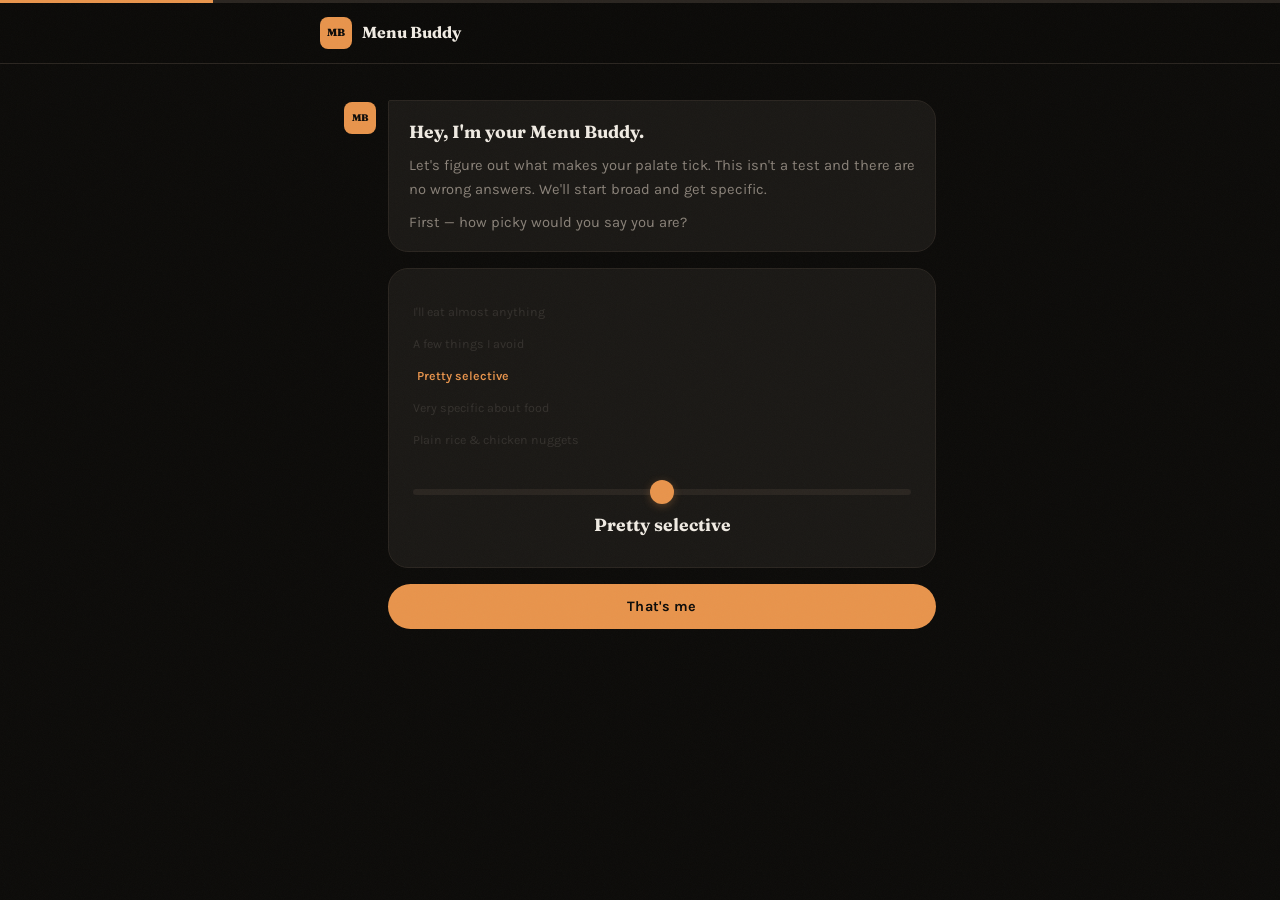
==== demo.html @ c3794edc "Add taste profile timeline demo (Approach C mockup)" ====
<!DOCTYPE html>
<html lang="en">
<head>
    <meta charset="UTF-8">
    <meta name="viewport" content="width=device-width, initial-scale=1.0">
    <title>Menu Buddy - Taste Profile</title>
    <link rel="preconnect" href="https://fonts.googleapis.com">
    <link rel="preconnect" href="https://fonts.gstatic.com" crossorigin>
    <link href="https://fonts.googleapis.com/css2?family=Fraunces:ital,opsz,wght@0,9..144,300;0,9..144,500;0,9..144,700;0,9..144,900;1,9..144,400&family=Karla:wght@400;500;600;700&display=swap" rel="stylesheet">
    <link rel="stylesheet" href="demo.css">
</head>
<body>

    <div class="grain"></div>

    <!-- Progress bar -->
    <div class="progress-bar">
        <div class="progress-fill" id="progressFill"></div>
    </div>

    <!-- Header -->
    <header class="demo-header">
        <div class="demo-header-inner">
            <span class="logo-icon">MB</span>
            <span class="logo-text">Menu Buddy</span>
        </div>
    </header>

    <!-- Timeline -->
    <main class="timeline" id="timeline">

        <!-- Step 0: Welcome -->
        <div class="step" data-step="0">
            <div class="ai-message">
                <div class="ai-avatar">MB</div>
                <div class="ai-bubble">
                    <p class="ai-greeting">Hey, I'm your Menu Buddy.</p>
                    <p>Let's figure out what makes your palate tick. This isn't a test and there are no wrong answers. We'll start broad and get specific.</p>
                    <p>First — how picky would you say you are?</p>
                </div>
            </div>

            <div class="component-card">
                <div class="picky-slider-card">
                    <div class="picky-labels">
                        <span class="picky-label" data-index="0">I'll eat almost anything</span>
                        <span class="picky-label" data-index="1">A few things I avoid</span>
                        <span class="picky-label" data-index="2">Pretty selective</span>
                        <span class="picky-label" data-index="3">Very specific about food</span>
                        <span class="picky-label" data-index="4">Plain rice &amp; chicken nuggets</span>
                    </div>
                    <input type="range" min="0" max="4" value="2" class="picky-slider" id="pickySlider">
                    <div class="picky-value" id="pickyValue">Pretty selective</div>
                </div>
                <button class="continue-btn" data-next="1">That's me</button>
            </div>
        </div>

        <!-- Step 1: Flavor Map -->
        <div class="step hidden" data-step="1">
            <div class="ai-message">
                <div class="ai-avatar">MB</div>
                <div class="ai-bubble">
                    <p>Got it. Let's map your flavor world. Tap each flavor dimension to set how you feel about it.</p>
                </div>
            </div>

            <div class="component-card">
                <div class="flavor-grid">
                    <div class="flavor-card" data-flavor="umami">
                        <div class="flavor-icon-wrap">
                            <svg class="flavor-icon" viewBox="0 0 48 48" fill="none">
                                <path d="M24 6c-4 0-7 2-9 5s-3 7-3 11c0 8 5 14 12 14s12-6 12-14c0-4-1-8-3-11s-5-5-9-5z" fill="currentColor" opacity="0.15"/>
                                <path d="M20 18c0-2 1.5-4 4-4s4 2 4 4-1.5 3-4 3-4-1-4-3z" fill="currentColor" opacity="0.3"/>
                                <path d="M16 24c1-1 3-1.5 5-.5s3 3 2 5-3 2.5-5 1.5-3-3-2-5z" fill="currentColor" opacity="0.25"/>
                                <path d="M28 23c1 0 3 .5 3.5 2s-.5 3.5-2 4-3-.5-3.5-2 .5-3.5 2-4z" fill="currentColor" opacity="0.2"/>
                            </svg>
                        </div>
                        <div class="flavor-name">Umami</div>
                        <div class="flavor-desc">Soy sauce, mushrooms, aged cheese, miso</div>
                        <div class="flavor-rating">
                            <button class="rate-btn" data-value="love">Love it</button>
                            <button class="rate-btn" data-value="like">It's fine</button>
                            <button class="rate-btn" data-value="dislike">Not for me</button>
                        </div>
                    </div>

                    <div class="flavor-card" data-flavor="sweet">
                        <div class="flavor-icon-wrap sweet">
                            <svg class="flavor-icon" viewBox="0 0 48 48" fill="none">
                                <circle cx="24" cy="26" r="12" fill="currentColor" opacity="0.15"/>
                                <path d="M24 14c-1 0-2 .5-2 1.5v5c0 1 1 1.5 2 1.5s2-.5 2-1.5v-5c0-1-1-1.5-2-1.5z" fill="currentColor" opacity="0.3"/>
                                <path d="M18 20c2-2 5-1 6 0s1.5 4-.5 5.5-5 1-6 0-1.5-3.5.5-5.5z" fill="currentColor" opacity="0.2"/>
                            </svg>
                        </div>
                        <div class="flavor-name">Sweet</div>
                        <div class="flavor-desc">Honey glazes, sweet sauces, fruit in savory dishes</div>
                        <div class="flavor-rating">
                            <button class="rate-btn" data-value="love">Love it</button>
                            <button class="rate-btn" data-value="like">It's fine</button>
                            <button class="rate-btn" data-value="dislike">Not for me</button>
                        </div>
                    </div>

                    <div class="flavor-card" data-flavor="salty">
                        <div class="flavor-icon-wrap salty">
                            <svg class="flavor-icon" viewBox="0 0 48 48" fill="none">
                                <rect x="16" y="14" width="16" height="22" rx="3" fill="currentColor" opacity="0.15"/>
                                <circle cx="21" cy="22" r="1.5" fill="currentColor" opacity="0.4"/>
                                <circle cx="27" cy="25" r="1.5" fill="currentColor" opacity="0.3"/>
                                <circle cx="23" cy="29" r="1.5" fill="currentColor" opacity="0.35"/>
                                <circle cx="26" cy="19" r="1" fill="currentColor" opacity="0.25"/>
                            </svg>
                        </div>
                        <div class="flavor-name">Salty</div>
                        <div class="flavor-desc">Cured meats, pickled things, briny flavors</div>
                        <div class="flavor-rating">
                            <button class="rate-btn" data-value="love">Love it</button>
                            <button class="rate-btn" data-value="like">It's fine</button>
                            <button class="rate-btn" data-value="dislike">Not for me</button>
                        </div>
                    </div>

                    <div class="flavor-card" data-flavor="sour">
                        <div class="flavor-icon-wrap sour">
                            <svg class="flavor-icon" viewBox="0 0 48 48" fill="none">
                                <ellipse cx="24" cy="26" rx="10" ry="12" fill="currentColor" opacity="0.15"/>
                                <path d="M20 18c1-3 3-4 4-4s3 1 4 4" stroke="currentColor" stroke-width="1.5" opacity="0.4" fill="none"/>
                                <path d="M19 26c2 1 4 2 5 2s3-1 5-2" stroke="currentColor" stroke-width="1.5" opacity="0.3" fill="none"/>
                            </svg>
                        </div>
                        <div class="flavor-name">Sour</div>
                        <div class="flavor-desc">Citrus, vinegar, fermented foods, tangy sauces</div>
                        <div class="flavor-rating">
                            <button class="rate-btn" data-value="love">Love it</button>
                            <button class="rate-btn" data-value="like">It's fine</button>
                            <button class="rate-btn" data-value="dislike">Not for me</button>
                        </div>
                    </div>

                    <div class="flavor-card" data-flavor="bitter">
                        <div class="flavor-icon-wrap bitter">
                            <svg class="flavor-icon" viewBox="0 0 48 48" fill="none">
                                <path d="M14 32c2-8 6-14 10-18 4 4 8 10 10 18" fill="currentColor" opacity="0.12"/>
                                <path d="M24 14v20" stroke="currentColor" stroke-width="1.5" opacity="0.3"/>
                                <path d="M20 20c2 1 4 1 8 0" stroke="currentColor" stroke-width="1" opacity="0.25" fill="none"/>
                                <path d="M18 26c3 1 5 1 12 0" stroke="currentColor" stroke-width="1" opacity="0.2" fill="none"/>
                            </svg>
                        </div>
                        <div class="flavor-name">Bitter</div>
                        <div class="flavor-desc">Dark greens, coffee, dark chocolate, hoppy beer</div>
                        <div class="flavor-rating">
                            <button class="rate-btn" data-value="love">Love it</button>
                            <button class="rate-btn" data-value="like">It's fine</button>
                            <button class="rate-btn" data-value="dislike">Not for me</button>
                        </div>
                    </div>

                    <div class="flavor-card" data-flavor="spicy">
                        <div class="flavor-icon-wrap spicy">
                            <svg class="flavor-icon" viewBox="0 0 48 48" fill="none">
                                <path d="M24 8c-2 4-6 8-6 16 0 6 3 10 6 12 3-2 6-6 6-12 0-8-4-12-6-16z" fill="currentColor" opacity="0.15"/>
                                <path d="M24 16c-1 2-3 4-3 8s1.5 6 3 7" stroke="currentColor" stroke-width="1.5" opacity="0.3" fill="none"/>
                            </svg>
                        </div>
                        <div class="flavor-name">Spicy</div>
                        <div class="flavor-desc">Chili heat, peppery, wasabi, hot sauces</div>
                        <div class="flavor-rating">
                            <button class="rate-btn" data-value="love">Love it</button>
                            <button class="rate-btn" data-value="like">It's fine</button>
                            <button class="rate-btn" data-value="dislike">Not for me</button>
                        </div>
                    </div>
                </div>
                <button class="continue-btn" data-next="2">Next</button>
            </div>
        </div>

        <!-- Step 2: Textures -->
        <div class="step hidden" data-step="2">
            <div class="ai-message">
                <div class="ai-avatar">MB</div>
                <div class="ai-bubble">
                    <p>Interesting. Now let's talk textures — this matters more than people think. Menus almost never tell you about texture, but it can make or break a dish.</p>
                </div>
            </div>

            <div class="component-card">
                <div class="texture-grid">
                    <div class="texture-card" data-texture="crunchy">
                        <div class="texture-visual crunchy">
                            <div class="texture-pattern"></div>
                        </div>
                        <div class="texture-name">Crunchy</div>
                        <div class="texture-examples">Fried coatings, raw vegetables, croutons, chips</div>
                        <div class="texture-toggle">
                            <button class="toggle-btn active" data-value="yes">Yes</button>
                            <button class="toggle-btn" data-value="no">No</button>
                        </div>
                    </div>

                    <div class="texture-card" data-texture="creamy">
                        <div class="texture-visual creamy">
                            <div class="texture-pattern"></div>
                        </div>
                        <div class="texture-name">Creamy</div>
                        <div class="texture-examples">Alfredo, guacamole, mashed potatoes, risotto</div>
                        <div class="texture-toggle">
                            <button class="toggle-btn" data-value="yes">Yes</button>
                            <button class="toggle-btn" data-value="no">No</button>
                        </div>
                    </div>

                    <div class="texture-card" data-texture="chewy">
                        <div class="texture-visual chewy">
                            <div class="texture-pattern"></div>
                        </div>
                        <div class="texture-name">Chewy</div>
                        <div class="texture-examples">Squid, gummy textures, tough steak, mochi</div>
                        <div class="texture-toggle">
                            <button class="toggle-btn" data-value="yes">Yes</button>
                            <button class="toggle-btn" data-value="no">No</button>
                        </div>
                    </div>

                    <div class="texture-card" data-texture="slimy">
                        <div class="texture-visual slimy">
                            <div class="texture-pattern"></div>
                        </div>
                        <div class="texture-name">Slimy</div>
                        <div class="texture-examples">Okra, raw oysters, natto, overcooked eggplant</div>
                        <div class="texture-toggle">
                            <button class="toggle-btn" data-value="yes">Yes</button>
                            <button class="toggle-btn" data-value="no">No</button>
                        </div>
                    </div>

                    <div class="texture-card" data-texture="mushy">
                        <div class="texture-visual mushy">
                            <div class="texture-pattern"></div>
                        </div>
                        <div class="texture-name">Mushy</div>
                        <div class="texture-examples">Overcooked pasta, canned vegetables, soft bananas</div>
                        <div class="texture-toggle">
                            <button class="toggle-btn" data-value="yes">Yes</button>
                            <button class="toggle-btn" data-value="no">No</button>
                        </div>
                    </div>

                    <div class="texture-card" data-texture="crispy">
                        <div class="texture-visual crispy">
                            <div class="texture-pattern"></div>
                        </div>
                        <div class="texture-name">Crispy</div>
                        <div class="texture-examples">Thin crackers, crispy skin, tempura, bacon</div>
                        <div class="texture-toggle">
                            <button class="toggle-btn active" data-value="yes">Yes</button>
                            <button class="toggle-btn" data-value="no">No</button>
                        </div>
                    </div>
                </div>
                <button class="continue-btn" data-next="3">Next</button>
            </div>
        </div>

        <!-- Step 3: Dealbreakers -->
        <div class="step hidden" data-step="3">
            <div class="ai-message">
                <div class="ai-avatar">MB</div>
                <div class="ai-bubble">
                    <p>Now the important stuff. Are there any absolute dealbreakers? Things that ruin a dish no matter what.</p>
                    <p>Tap everything that's a hard no for you.</p>
                </div>
            </div>

            <div class="component-card">
                <div class="dealbreaker-grid">
                    <button class="dealbreaker-chip" data-item="raw onion">Raw onion</button>
                    <button class="dealbreaker-chip" data-item="cilantro">Cilantro</button>
                    <button class="dealbreaker-chip" data-item="blue cheese">Blue cheese</button>
                    <button class="dealbreaker-chip" data-item="olives">Olives</button>
                    <button class="dealbreaker-chip" data-item="anchovies">Anchovies</button>
                    <button class="dealbreaker-chip" data-item="liver">Liver / organ meats</button>
                    <button class="dealbreaker-chip" data-item="raw fish">Raw fish</button>
                    <button class="dealbreaker-chip" data-item="mayo">Mayonnaise</button>
                    <button class="dealbreaker-chip" data-item="coconut">Coconut</button>
                    <button class="dealbreaker-chip" data-item="mushrooms">Mushrooms</button>
                    <button class="dealbreaker-chip" data-item="eggplant">Eggplant</button>
                    <button class="dealbreaker-chip" data-item="seafood smell">Strong seafood smell</button>
                    <button class="dealbreaker-chip" data-item="runny egg">Runny egg</button>
                    <button class="dealbreaker-chip" data-item="truffle">Truffle</button>
                    <button class="dealbreaker-chip" data-item="fennel">Fennel / anise</button>
                    <button class="dealbreaker-chip" data-item="bell pepper">Bell pepper</button>
                </div>
                <div class="dealbreaker-custom">
                    <input type="text" placeholder="Something else? Type it..." class="custom-input" id="customDealbreaker">
                    <button class="add-btn" id="addDealbreaker">Add</button>
                </div>
                <button class="continue-btn" data-next="4">Next</button>
            </div>
        </div>

        <!-- Step 4: Free text -->
        <div class="step hidden" data-step="4">
            <div class="ai-message">
                <div class="ai-avatar">MB</div>
                <div class="ai-bubble">
                    <p>You're doing great. One more thing — tell me about a meal that went wrong. What did you order, and what ruined it?</p>
                    <p class="ai-hint">This helps me understand the nuances. "I ordered a Caesar salad but didn't expect anchovies in the dressing" teaches me more than a checkbox ever could.</p>
                </div>
            </div>

            <div class="component-card">
                <div class="freetext-wrap">
                    <textarea class="freetext-input" id="mealStory" rows="4" placeholder="That time I ordered the..."></textarea>
                </div>
                <button class="continue-btn" data-next="5">Analyze this</button>
            </div>
        </div>

        <!-- Step 5: AI "parsed" result -->
        <div class="step hidden" data-step="5">
            <div class="ai-message">
                <div class="ai-avatar">MB</div>
                <div class="ai-bubble">
                    <p>Here's what I've built so far. Everything stays editable — tap any card to adjust. Your profile gets smarter every time you use Menu Buddy.</p>
                </div>
            </div>

            <div class="component-card result-card">
                <div class="profile-result">
                    <div class="profile-result-header">Your Taste Profile</div>

                    <div class="result-section">
                        <div class="result-section-title">Flavor Map</div>
                        <div class="result-flavors" id="resultFlavors">
                            <!-- Filled by JS -->
                        </div>
                    </div>

                    <div class="result-section">
                        <div class="result-section-title">Textures</div>
                        <div class="result-textures" id="resultTextures">
                            <!-- Filled by JS -->
                        </div>
                    </div>

                    <div class="result-section">
                        <div class="result-section-title">Dealbreakers</div>
                        <div class="result-dealbreakers" id="resultDealbreakers">
                            <!-- Filled by JS -->
                        </div>
                    </div>

                    <div class="result-section">
                        <div class="result-section-title">Learned from your story</div>
                        <div class="result-learned">
                            <div class="learned-item">
                                <div class="learned-icon">
                                    <svg width="16" height="16" viewBox="0 0 24 24" fill="none" stroke="currentColor" stroke-width="2"><path d="M12 2L2 7l10 5 10-5-10-5z"/><path d="M2 17l10 5 10-5"/><path d="M2 12l10 5 10-5"/></svg>
                                </div>
                                <span>Hidden ingredients matter to you — flag dishes where common ingredients aren't listed</span>
                            </div>
                            <div class="learned-item">
                                <div class="learned-icon">
                                    <svg width="16" height="16" viewBox="0 0 24 24" fill="none" stroke="currentColor" stroke-width="2"><circle cx="12" cy="12" r="10"/><line x1="12" y1="8" x2="12" y2="12"/><line x1="12" y1="16" x2="12.01" y2="16"/></svg>
                                </div>
                                <span>Context matters — some ingredients are okay in specific dishes but not others</span>
                            </div>
                            <div class="learned-item">
                                <div class="learned-icon">
                                    <svg width="16" height="16" viewBox="0 0 24 24" fill="none" stroke="currentColor" stroke-width="2"><polyline points="22 12 18 12 15 21 9 3 6 12 2 12"/></svg>
                                </div>
                                <span>Sensitivity level: moderate — you have clear preferences but you're open to trying things</span>
                            </div>
                        </div>
                    </div>
                </div>

                <div class="result-confidence">
                    <div class="confidence-bar">
                        <div class="confidence-fill" style="width: 45%"></div>
                    </div>
                    <div class="confidence-text">Profile confidence: 45% — use Menu Buddy more to improve accuracy</div>
                </div>
            </div>
        </div>

    </main>

    <script src="demo.js"></script>
</body>
</html>
---- demo.css ----
/* ============================================
   Menu Buddy — Taste Profile Demo
   Timeline approach (Approach C)
   ============================================ */

:root {
    --bg: #0c0b09;
    --bg-elevated: #161411;
    --bg-card: #1a1815;
    --bg-card-hover: #211e1a;
    --bg-input: #13120f;
    --text: #f0ebe3;
    --text-muted: #8a8279;
    --text-dim: #5a5550;
    --accent: #e8944c;
    --accent-soft: rgba(232, 148, 76, 0.13);
    --accent-border: rgba(232, 148, 76, 0.2);
    --green: #5cb870;
    --green-soft: rgba(92, 184, 112, 0.15);
    --green-border: rgba(92, 184, 112, 0.25);
    --red: #c7544a;
    --red-soft: rgba(199, 84, 74, 0.15);
    --red-border: rgba(199, 84, 74, 0.25);
    --yellow: #d4a843;
    --yellow-soft: rgba(212, 168, 67, 0.15);
    --blue: #5b9bd5;
    --blue-soft: rgba(91, 155, 213, 0.15);
    --blue-border: rgba(91, 155, 213, 0.25);
    --border: #2a2520;
    --border-light: #332e28;
    --font-display: 'Fraunces', Georgia, serif;
    --font-body: 'Karla', -apple-system, sans-serif;
    --radius: 12px;
    --radius-lg: 20px;
    --radius-sm: 8px;
}

*, *::before, *::after { box-sizing: border-box; margin: 0; padding: 0; }

html {
    scroll-behavior: smooth;
    -webkit-font-smoothing: antialiased;
}

body {
    font-family: var(--font-body);
    background: var(--bg);
    color: var(--text);
    line-height: 1.6;
    overflow-x: hidden;
    min-height: 100vh;
}

.grain {
    position: fixed;
    inset: 0;
    z-index: 9999;
    pointer-events: none;
    opacity: 0.03;
    background-image: url("data:image/svg+xml,%3Csvg viewBox='0 0 256 256' xmlns='http://www.w3.org/2000/svg'%3E%3Cfilter id='n'%3E%3CfeTurbulence type='fractalNoise' baseFrequency='0.9' numOctaves='4' stitchTiles='stitch'/%3E%3C/filter%3E%3Crect width='100%25' height='100%25' filter='url(%23n)'/%3E%3C/svg%3E");
    background-size: 200px;
}

/* ============================================
   Progress Bar
   ============================================ */
.progress-bar {
    position: fixed;
    top: 0;
    left: 0;
    right: 0;
    height: 3px;
    background: var(--border);
    z-index: 1001;
}

.progress-fill {
    height: 100%;
    width: 0%;
    background: var(--accent);
    transition: width 0.6s cubic-bezier(0.22, 1, 0.36, 1);
}

/* ============================================
   Header
   ============================================ */
.demo-header {
    position: fixed;
    top: 3px;
    left: 0;
    right: 0;
    z-index: 1000;
    padding: 14px 16px;
    background: rgba(12, 11, 9, 0.85);
    backdrop-filter: blur(20px);
    -webkit-backdrop-filter: blur(20px);
    border-bottom: 1px solid var(--border);
}

.demo-header-inner {
    max-width: 640px;
    margin: 0 auto;
    display: flex;
    align-items: center;
    gap: 10px;
}

.logo-icon {
    display: inline-flex;
    align-items: center;
    justify-content: center;
    width: 32px;
    height: 32px;
    background: var(--accent);
    color: var(--bg);
    font-family: var(--font-display);
    font-weight: 900;
    font-size: 0.65rem;
    border-radius: 8px;
}

.logo-text {
    font-family: var(--font-display);
    font-weight: 700;
    font-size: 1rem;
    color: var(--text);
}

/* ============================================
   Timeline
   ============================================ */
.timeline {
    max-width: 640px;
    margin: 0 auto;
    padding: 80px 16px 120px;
}

/* ============================================
   Steps
   ============================================ */
.step {
    margin-bottom: 12px;
    animation: stepIn 0.5s cubic-bezier(0.22, 1, 0.36, 1) both;
}

.step.hidden { display: none; }

@keyframes stepIn {
    from {
        opacity: 0;
        transform: translateY(20px);
    }
    to {
        opacity: 1;
        transform: translateY(0);
    }
}

/* ============================================
   AI Messages
   ============================================ */
.ai-message {
    display: flex;
    gap: 12px;
    margin-bottom: 16px;
    align-items: flex-start;
}

.ai-avatar {
    width: 32px;
    height: 32px;
    min-width: 32px;
    background: var(--accent);
    color: var(--bg);
    font-family: var(--font-display);
    font-weight: 900;
    font-size: 0.6rem;
    border-radius: 8px;
    display: flex;
    align-items: center;
    justify-content: center;
    margin-top: 2px;
}

.ai-bubble {
    background: var(--bg-card);
    border: 1px solid var(--border);
    border-radius: 2px var(--radius-lg) var(--radius-lg) var(--radius-lg);
    padding: 16px 20px;
    max-width: calc(100% - 44px);
}

.ai-bubble p {
    color: var(--text-muted);
    font-size: 0.92rem;
    line-height: 1.65;
    margin-bottom: 8px;
    max-width: none;
}

.ai-bubble p:last-child { margin-bottom: 0; }

.ai-greeting {
    font-family: var(--font-display);
    font-weight: 700;
    font-size: 1.1rem !important;
    color: var(--text) !important;
}

.ai-hint {
    font-size: 0.82rem !important;
    color: var(--text-dim) !important;
    font-style: italic;
}

/* ============================================
   Component Cards (interactive blocks)
   ============================================ */
.component-card {
    margin-left: 44px;
    margin-bottom: 8px;
}

/* ============================================
   Continue Button
   ============================================ */
.continue-btn {
    display: block;
    width: 100%;
    padding: 14px 24px;
    margin-top: 16px;
    background: var(--accent);
    color: var(--bg);
    border: none;
    border-radius: 100px;
    font-family: var(--font-body);
    font-weight: 700;
    font-size: 0.9rem;
    cursor: pointer;
    transition: all 0.25s ease;
    letter-spacing: 0.01em;
}

.continue-btn:hover {
    transform: translateY(-1px);
    box-shadow: 0 8px 24px rgba(232, 148, 76, 0.2);
}

.continue-btn:active {
    transform: translateY(0);
}

/* ============================================
   Picky Slider
   ============================================ */
.picky-slider-card {
    background: var(--bg-card);
    border: 1px solid var(--border);
    border-radius: var(--radius-lg);
    padding: 28px 24px;
}

.picky-labels {
    display: flex;
    flex-direction: column;
    gap: 0;
    margin-bottom: 20px;
}

.picky-label {
    font-size: 0.78rem;
    color: var(--text-dim);
    padding: 6px 0;
    transition: all 0.3s ease;
    opacity: 0.4;
}

.picky-label.active {
    color: var(--accent);
    opacity: 1;
    font-weight: 600;
    transform: translateX(4px);
}

.picky-slider {
    -webkit-appearance: none;
    appearance: none;
    width: 100%;
    height: 6px;
    background: var(--border);
    border-radius: 3px;
    outline: none;
    margin-bottom: 16px;
}

.picky-slider::-webkit-slider-thumb {
    -webkit-appearance: none;
    appearance: none;
    width: 24px;
    height: 24px;
    border-radius: 50%;
    background: var(--accent);
    cursor: pointer;
    box-shadow: 0 2px 8px rgba(232, 148, 76, 0.3);
    transition: transform 0.15s ease;
}

.picky-slider::-webkit-slider-thumb:hover {
    transform: scale(1.15);
}

.picky-value {
    font-family: var(--font-display);
    font-weight: 700;
    font-size: 1.1rem;
    color: var(--text);
    text-align: center;
}

/* ============================================
   Flavor Cards
   ============================================ */
.flavor-grid {
    display: grid;
    grid-template-columns: 1fr 1fr;
    gap: 12px;
}

.flavor-card {
    background: var(--bg-card);
    border: 1px solid var(--border);
    border-radius: var(--radius-lg);
    padding: 20px 16px 16px;
    text-align: center;
    transition: all 0.3s ease;
    position: relative;
    overflow: hidden;
}

.flavor-card[data-selected="love"] {
    border-color: var(--green-border);
    background: var(--green-soft);
}

.flavor-card[data-selected="like"] {
    border-color: var(--accent-border);
    background: var(--accent-soft);
}

.flavor-card[data-selected="dislike"] {
    border-color: var(--red-border);
    background: var(--red-soft);
}

.flavor-icon-wrap {
    width: 56px;
    height: 56px;
    margin: 0 auto 12px;
    color: var(--accent);
    display: flex;
    align-items: center;
    justify-content: center;
}

.flavor-icon-wrap.sweet { color: #d4a843; }
.flavor-icon-wrap.salty { color: #8a9eb5; }
.flavor-icon-wrap.sour { color: #a8c76c; }
.flavor-icon-wrap.bitter { color: #7a8a6a; }
.flavor-icon-wrap.spicy { color: #c7544a; }

.flavor-icon { width: 48px; height: 48px; }

.flavor-name {
    font-family: var(--font-display);
    font-weight: 700;
    font-size: 1rem;
    margin-bottom: 4px;
}

.flavor-desc {
    font-size: 0.7rem;
    color: var(--text-dim);
    margin-bottom: 14px;
    line-height: 1.4;
}

.flavor-rating {
    display: flex;
    gap: 4px;
}

.rate-btn {
    flex: 1;
    padding: 7px 4px;
    background: var(--bg);
    border: 1px solid var(--border);
    border-radius: var(--radius-sm);
    color: var(--text-dim);
    font-family: var(--font-body);
    font-size: 0.68rem;
    font-weight: 600;
    cursor: pointer;
    transition: all 0.2s ease;
}

.rate-btn:hover {
    border-color: var(--text-dim);
    color: var(--text-muted);
}

.rate-btn.active[data-value="love"] {
    background: var(--green-soft);
    border-color: var(--green-border);
    color: var(--green);
}

.rate-btn.active[data-value="like"] {
    background: var(--accent-soft);
    border-color: var(--accent-border);
    color: var(--accent);
}

.rate-btn.active[data-value="dislike"] {
    background: var(--red-soft);
    border-color: var(--red-border);
    color: var(--red);
}

/* ============================================
   Texture Cards
   ============================================ */
.texture-grid {
    display: grid;
    grid-template-columns: 1fr 1fr;
    gap: 12px;
}

.texture-card {
    background: var(--bg-card);
    border: 1px solid var(--border);
    border-radius: var(--radius-lg);
    padding: 0;
    overflow: hidden;
    transition: all 0.3s ease;
}

.texture-card[data-selected="yes"] {
    border-color: var(--green-border);
}

.texture-card[data-selected="no"] {
    border-color: var(--red-border);
    opacity: 0.65;
}

.texture-visual {
    height: 48px;
    position: relative;
    overflow: hidden;
}

.texture-visual.crunchy {
    background: linear-gradient(135deg, #2a2318 0%, #1a1510 100%);
}
.texture-visual.crunchy .texture-pattern {
    position: absolute;
    inset: 0;
    background: repeating-conic-gradient(var(--accent) 0% 25%, transparent 0% 50%) 0 0 / 8px 8px;
    opacity: 0.15;
}

.texture-visual.creamy {
    background: linear-gradient(135deg, #1f1d1a 0%, #16140f 100%);
}
.texture-visual.creamy .texture-pattern {
    position: absolute;
    inset: 0;
    background: radial-gradient(ellipse at 30% 50%, rgba(232, 148, 76, 0.12) 0%, transparent 70%),
                radial-gradient(ellipse at 70% 30%, rgba(212, 168, 67, 0.08) 0%, transparent 60%);
}

.texture-visual.chewy {
    background: linear-gradient(135deg, #1c1915 0%, #13110e 100%);
}
.texture-visual.chewy .texture-pattern {
    position: absolute;
    inset: 0;
    background: repeating-linear-gradient(45deg, transparent, transparent 4px, rgba(232, 148, 76, 0.06) 4px, rgba(232, 148, 76, 0.06) 5px);
}

.texture-visual.slimy {
    background: linear-gradient(135deg, #181a15 0%, #10120e 100%);
}
.texture-visual.slimy .texture-pattern {
    position: absolute;
    inset: 0;
    background: radial-gradient(circle at 20% 40%, rgba(92, 184, 112, 0.1) 0%, transparent 40%),
                radial-gradient(circle at 60% 70%, rgba(92, 184, 112, 0.08) 0%, transparent 30%),
                radial-gradient(circle at 80% 20%, rgba(92, 184, 112, 0.06) 0%, transparent 35%);
}

.texture-visual.mushy {
    background: linear-gradient(135deg, #1a1816 0%, #121010 100%);
}
.texture-visual.mushy .texture-pattern {
    position: absolute;
    inset: 0;
    background: radial-gradient(ellipse at 50% 50%, rgba(199, 84, 74, 0.08) 0%, transparent 60%);
}

.texture-visual.crispy {
    background: linear-gradient(135deg, #22201a 0%, #161410 100%);
}
.texture-visual.crispy .texture-pattern {
    position: absolute;
    inset: 0;
    background: repeating-linear-gradient(
        -45deg,
        transparent,
        transparent 2px,
        rgba(212, 168, 67, 0.06) 2px,
        rgba(212, 168, 67, 0.06) 3px
    );
}

.texture-name {
    font-family: var(--font-display);
    font-weight: 700;
    font-size: 0.95rem;
    padding: 12px 16px 2px;
}

.texture-examples {
    font-size: 0.68rem;
    color: var(--text-dim);
    padding: 0 16px 12px;
    line-height: 1.4;
}

.texture-toggle {
    display: flex;
    border-top: 1px solid var(--border);
}

.toggle-btn {
    flex: 1;
    padding: 10px;
    background: none;
    border: none;
    color: var(--text-dim);
    font-family: var(--font-body);
    font-size: 0.78rem;
    font-weight: 600;
    cursor: pointer;
    transition: all 0.2s ease;
}

.toggle-btn:first-child { border-right: 1px solid var(--border); }

.toggle-btn:hover { color: var(--text-muted); background: rgba(255,255,255,0.02); }

.toggle-btn.active[data-value="yes"] {
    background: var(--green-soft);
    color: var(--green);
}

.toggle-btn.active[data-value="no"] {
    background: var(--red-soft);
    color: var(--red);
}

/* ============================================
   Dealbreaker Chips
   ============================================ */
.dealbreaker-grid {
    display: flex;
    flex-wrap: wrap;
    gap: 8px;
    margin-bottom: 16px;
}

.dealbreaker-chip {
    padding: 8px 16px;
    background: var(--bg-card);
    border: 1px solid var(--border);
    border-radius: 100px;
    color: var(--text-muted);
    font-family: var(--font-body);
    font-size: 0.82rem;
    font-weight: 500;
    cursor: pointer;
    transition: all 0.2s ease;
    user-select: none;
}

.dealbreaker-chip:hover {
    border-color: var(--red-border);
    color: var(--text);
}

.dealbreaker-chip.active {
    background: var(--red-soft);
    border-color: var(--red-border);
    color: var(--red);
    font-weight: 600;
}

.dealbreaker-custom {
    display: flex;
    gap: 8px;
    margin-bottom: 4px;
}

.custom-input {
    flex: 1;
    padding: 10px 16px;
    background: var(--bg-input);
    border: 1px solid var(--border);
    border-radius: 100px;
    color: var(--text);
    font-family: var(--font-body);
    font-size: 0.85rem;
    outline: none;
    transition: border-color 0.2s;
}

.custom-input:focus { border-color: var(--accent-border); }

.custom-input::placeholder { color: var(--text-dim); }

.add-btn {
    padding: 10px 20px;
    background: var(--bg-card);
    border: 1px solid var(--border);
    border-radius: 100px;
    color: var(--text-muted);
    font-family: var(--font-body);
    font-size: 0.82rem;
    font-weight: 600;
    cursor: pointer;
    transition: all 0.2s ease;
}

.add-btn:hover {
    border-color: var(--accent-border);
    color: var(--accent);
}

/* ============================================
   Free Text
   ============================================ */
.freetext-wrap {
    margin-bottom: 4px;
}

.freetext-input {
    width: 100%;
    padding: 16px 20px;
    background: var(--bg-card);
    border: 1px solid var(--border);
    border-radius: var(--radius-lg);
    color: var(--text);
    font-family: var(--font-body);
    font-size: 0.92rem;
    line-height: 1.6;
    outline: none;
    resize: vertical;
    min-height: 100px;
    transition: border-color 0.2s;
}

.freetext-input:focus { border-color: var(--accent-border); }

.freetext-input::placeholder { color: var(--text-dim); }

/* ============================================
   Result / Profile Summary
   ============================================ */
.result-card {
    animation: resultIn 0.8s cubic-bezier(0.22, 1, 0.36, 1) both;
}

@keyframes resultIn {
    from {
        opacity: 0;
        transform: translateY(30px) scale(0.97);
    }
    to {
        opacity: 1;
        transform: translateY(0) scale(1);
    }
}

.profile-result {
    background: var(--bg-card);
    border: 1px solid var(--accent-border);
    border-radius: var(--radius-lg);
    padding: 28px 24px;
    margin-bottom: 16px;
}

.profile-result-header {
    font-family: var(--font-display);
    font-weight: 900;
    font-size: 1.3rem;
    color: var(--text);
    margin-bottom: 24px;
    padding-bottom: 16px;
    border-bottom: 1px solid var(--border);
}

.result-section {
    margin-bottom: 24px;
}

.result-section:last-child { margin-bottom: 0; }

.result-section-title {
    font-size: 0.7rem;
    font-weight: 700;
    text-transform: uppercase;
    letter-spacing: 0.12em;
    color: var(--text-dim);
    margin-bottom: 12px;
}

.result-flavors {
    display: flex;
    flex-wrap: wrap;
    gap: 8px;
}

.result-tag {
    padding: 6px 14px;
    border-radius: 100px;
    font-size: 0.78rem;
    font-weight: 600;
}

.result-tag.love {
    background: var(--green-soft);
    border: 1px solid var(--green-border);
    color: var(--green);
}

.result-tag.like {
    background: var(--accent-soft);
    border: 1px solid var(--accent-border);
    color: var(--accent);
}

.result-tag.dislike {
    background: var(--red-soft);
    border: 1px solid var(--red-border);
    color: var(--red);
}

.result-tag.dealbreaker {
    background: var(--red);
    color: #fff;
    border: none;
}

.result-tag.texture-yes {
    background: var(--green-soft);
    border: 1px solid var(--green-border);
    color: var(--green);
}

.result-tag.texture-no {
    background: var(--red-soft);
    border: 1px solid var(--red-border);
    color: var(--red);
}

.result-textures {
    display: flex;
    flex-wrap: wrap;
    gap: 8px;
}

.result-dealbreakers {
    display: flex;
    flex-wrap: wrap;
    gap: 8px;
}

.result-learned {
    display: flex;
    flex-direction: column;
    gap: 10px;
}

.learned-item {
    display: flex;
    gap: 10px;
    align-items: flex-start;
    font-size: 0.82rem;
    color: var(--text-muted);
    line-height: 1.5;
}

.learned-icon {
    color: var(--accent);
    min-width: 16px;
    margin-top: 2px;
}

.result-confidence {
    padding: 16px 20px;
    background: var(--bg-card);
    border: 1px solid var(--border);
    border-radius: var(--radius);
}

.confidence-bar {
    height: 6px;
    background: var(--border);
    border-radius: 3px;
    margin-bottom: 10px;
    overflow: hidden;
}

.confidence-fill {
    height: 100%;
    background: linear-gradient(90deg, var(--accent), var(--yellow));
    border-radius: 3px;
    transition: width 1s cubic-bezier(0.22, 1, 0.36, 1);
}

.confidence-text {
    font-size: 0.75rem;
    color: var(--text-dim);
}

/* ============================================
   Responsive — scale up
   ============================================ */
@media (min-width: 480px) {
    .flavor-grid { grid-template-columns: repeat(3, 1fr); }
    .texture-grid { grid-template-columns: repeat(3, 1fr); }
}

@media (min-width: 700px) {
    .timeline { padding: 100px 24px 120px; }
    .component-card { margin-left: 44px; }
}
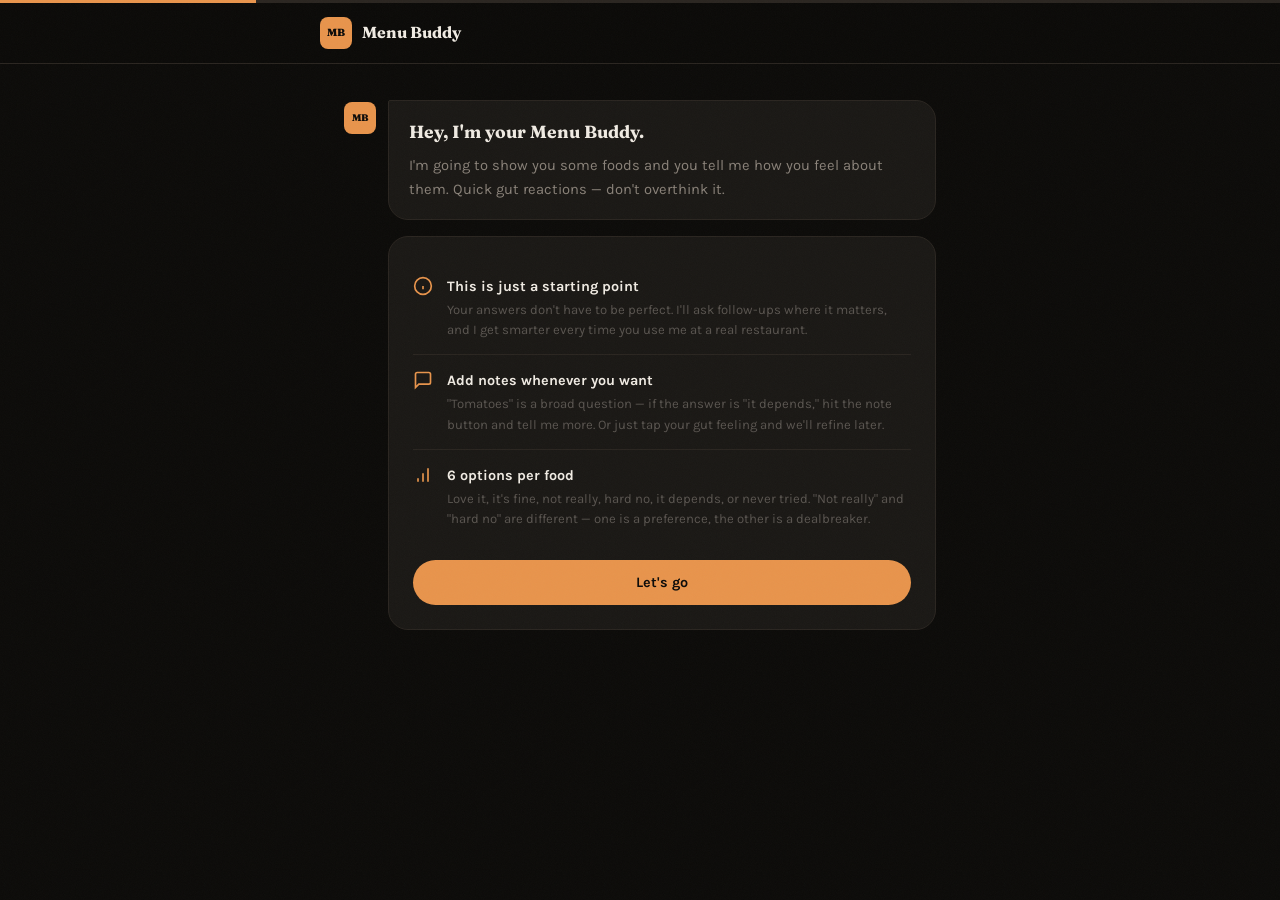
==== commit e9fa3bc5: "Rebuild demo: research-backed items, 6 reactions, inline notes, adaptive follow-ups, narrative profi" ====
--- a/demo.html
+++ b/demo.html
@@ -29,284 +29,89 @@
     <!-- Timeline -->
     <main class="timeline" id="timeline">
 
-        <!-- Step 0: Welcome -->
+        <!-- Step 0: Welcome + Expectations -->
         <div class="step" data-step="0">
             <div class="ai-message">
                 <div class="ai-avatar">MB</div>
                 <div class="ai-bubble">
                     <p class="ai-greeting">Hey, I'm your Menu Buddy.</p>
-                    <p>Let's figure out what makes your palate tick. This isn't a test and there are no wrong answers. We'll start broad and get specific.</p>
-                    <p>First — how picky would you say you are?</p>
-                </div>
-            </div>
-
-            <div class="component-card">
-                <div class="picky-slider-card">
-                    <div class="picky-labels">
-                        <span class="picky-label" data-index="0">I'll eat almost anything</span>
-                        <span class="picky-label" data-index="1">A few things I avoid</span>
-                        <span class="picky-label" data-index="2">Pretty selective</span>
-                        <span class="picky-label" data-index="3">Very specific about food</span>
-                        <span class="picky-label" data-index="4">Plain rice &amp; chicken nuggets</span>
-                    </div>
-                    <input type="range" min="0" max="4" value="2" class="picky-slider" id="pickySlider">
-                    <div class="picky-value" id="pickyValue">Pretty selective</div>
-                </div>
-                <button class="continue-btn" data-next="1">That's me</button>
-            </div>
-        </div>
-
-        <!-- Step 1: Flavor Map -->
+                    <p>I'm going to show you some foods and you tell me how you feel about them. Quick gut reactions — don't overthink it.</p>
+                </div>
+            </div>
+
+            <div class="component-card expectations-card">
+                <div class="expect-item">
+                    <div class="expect-icon">
+                        <svg width="20" height="20" viewBox="0 0 24 24" fill="none" stroke="currentColor" stroke-width="2"><circle cx="12" cy="12" r="10"/><path d="M12 16v-4"/><path d="M12 8h.01"/></svg>
+                    </div>
+                    <div>
+                        <div class="expect-title">This is just a starting point</div>
+                        <div class="expect-desc">Your answers don't have to be perfect. I'll ask follow-ups where it matters, and I get smarter every time you use me at a real restaurant.</div>
+                    </div>
+                </div>
+                <div class="expect-item">
+                    <div class="expect-icon">
+                        <svg width="20" height="20" viewBox="0 0 24 24" fill="none" stroke="currentColor" stroke-width="2"><path d="M21 15a2 2 0 0 1-2 2H7l-4 4V5a2 2 0 0 1 2-2h14a2 2 0 0 1 2 2z"/></svg>
+                    </div>
+                    <div>
+                        <div class="expect-title">Add notes whenever you want</div>
+                        <div class="expect-desc">"Tomatoes" is a broad question — if the answer is "it depends," hit the note button and tell me more. Or just tap your gut feeling and we'll refine later.</div>
+                    </div>
+                </div>
+                <div class="expect-item">
+                    <div class="expect-icon">
+                        <svg width="20" height="20" viewBox="0 0 24 24" fill="none" stroke="currentColor" stroke-width="2"><path d="M12 20V10"/><path d="M18 20V4"/><path d="M6 20v-4"/></svg>
+                    </div>
+                    <div>
+                        <div class="expect-title">6 options per food</div>
+                        <div class="expect-desc">Love it, it's fine, not really, hard no, it depends, or never tried. "Not really" and "hard no" are different — one is a preference, the other is a dealbreaker.</div>
+                    </div>
+                </div>
+                <button class="continue-btn" data-next="1">Let's go</button>
+            </div>
+        </div>
+
+        <!-- Step 1: Gateway Items Grid -->
         <div class="step hidden" data-step="1">
             <div class="ai-message">
                 <div class="ai-avatar">MB</div>
                 <div class="ai-bubble">
-                    <p>Got it. Let's map your flavor world. Tap each flavor dimension to set how you feel about it.</p>
-                </div>
-            </div>
-
-            <div class="component-card">
-                <div class="flavor-grid">
-                    <div class="flavor-card" data-flavor="umami">
-                        <div class="flavor-icon-wrap">
-                            <svg class="flavor-icon" viewBox="0 0 48 48" fill="none">
-                                <path d="M24 6c-4 0-7 2-9 5s-3 7-3 11c0 8 5 14 12 14s12-6 12-14c0-4-1-8-3-11s-5-5-9-5z" fill="currentColor" opacity="0.15"/>
-                                <path d="M20 18c0-2 1.5-4 4-4s4 2 4 4-1.5 3-4 3-4-1-4-3z" fill="currentColor" opacity="0.3"/>
-                                <path d="M16 24c1-1 3-1.5 5-.5s3 3 2 5-3 2.5-5 1.5-3-3-2-5z" fill="currentColor" opacity="0.25"/>
-                                <path d="M28 23c1 0 3 .5 3.5 2s-.5 3.5-2 4-3-.5-3.5-2 .5-3.5 2-4z" fill="currentColor" opacity="0.2"/>
-                            </svg>
-                        </div>
-                        <div class="flavor-name">Umami</div>
-                        <div class="flavor-desc">Soy sauce, mushrooms, aged cheese, miso</div>
-                        <div class="flavor-rating">
-                            <button class="rate-btn" data-value="love">Love it</button>
-                            <button class="rate-btn" data-value="like">It's fine</button>
-                            <button class="rate-btn" data-value="dislike">Not for me</button>
-                        </div>
-                    </div>
-
-                    <div class="flavor-card" data-flavor="sweet">
-                        <div class="flavor-icon-wrap sweet">
-                            <svg class="flavor-icon" viewBox="0 0 48 48" fill="none">
-                                <circle cx="24" cy="26" r="12" fill="currentColor" opacity="0.15"/>
-                                <path d="M24 14c-1 0-2 .5-2 1.5v5c0 1 1 1.5 2 1.5s2-.5 2-1.5v-5c0-1-1-1.5-2-1.5z" fill="currentColor" opacity="0.3"/>
-                                <path d="M18 20c2-2 5-1 6 0s1.5 4-.5 5.5-5 1-6 0-1.5-3.5.5-5.5z" fill="currentColor" opacity="0.2"/>
-                            </svg>
-                        </div>
-                        <div class="flavor-name">Sweet</div>
-                        <div class="flavor-desc">Honey glazes, sweet sauces, fruit in savory dishes</div>
-                        <div class="flavor-rating">
-                            <button class="rate-btn" data-value="love">Love it</button>
-                            <button class="rate-btn" data-value="like">It's fine</button>
-                            <button class="rate-btn" data-value="dislike">Not for me</button>
-                        </div>
-                    </div>
-
-                    <div class="flavor-card" data-flavor="salty">
-                        <div class="flavor-icon-wrap salty">
-                            <svg class="flavor-icon" viewBox="0 0 48 48" fill="none">
-                                <rect x="16" y="14" width="16" height="22" rx="3" fill="currentColor" opacity="0.15"/>
-                                <circle cx="21" cy="22" r="1.5" fill="currentColor" opacity="0.4"/>
-                                <circle cx="27" cy="25" r="1.5" fill="currentColor" opacity="0.3"/>
-                                <circle cx="23" cy="29" r="1.5" fill="currentColor" opacity="0.35"/>
-                                <circle cx="26" cy="19" r="1" fill="currentColor" opacity="0.25"/>
-                            </svg>
-                        </div>
-                        <div class="flavor-name">Salty</div>
-                        <div class="flavor-desc">Cured meats, pickled things, briny flavors</div>
-                        <div class="flavor-rating">
-                            <button class="rate-btn" data-value="love">Love it</button>
-                            <button class="rate-btn" data-value="like">It's fine</button>
-                            <button class="rate-btn" data-value="dislike">Not for me</button>
-                        </div>
-                    </div>
-
-                    <div class="flavor-card" data-flavor="sour">
-                        <div class="flavor-icon-wrap sour">
-                            <svg class="flavor-icon" viewBox="0 0 48 48" fill="none">
-                                <ellipse cx="24" cy="26" rx="10" ry="12" fill="currentColor" opacity="0.15"/>
-                                <path d="M20 18c1-3 3-4 4-4s3 1 4 4" stroke="currentColor" stroke-width="1.5" opacity="0.4" fill="none"/>
-                                <path d="M19 26c2 1 4 2 5 2s3-1 5-2" stroke="currentColor" stroke-width="1.5" opacity="0.3" fill="none"/>
-                            </svg>
-                        </div>
-                        <div class="flavor-name">Sour</div>
-                        <div class="flavor-desc">Citrus, vinegar, fermented foods, tangy sauces</div>
-                        <div class="flavor-rating">
-                            <button class="rate-btn" data-value="love">Love it</button>
-                            <button class="rate-btn" data-value="like">It's fine</button>
-                            <button class="rate-btn" data-value="dislike">Not for me</button>
-                        </div>
-                    </div>
-
-                    <div class="flavor-card" data-flavor="bitter">
-                        <div class="flavor-icon-wrap bitter">
-                            <svg class="flavor-icon" viewBox="0 0 48 48" fill="none">
-                                <path d="M14 32c2-8 6-14 10-18 4 4 8 10 10 18" fill="currentColor" opacity="0.12"/>
-                                <path d="M24 14v20" stroke="currentColor" stroke-width="1.5" opacity="0.3"/>
-                                <path d="M20 20c2 1 4 1 8 0" stroke="currentColor" stroke-width="1" opacity="0.25" fill="none"/>
-                                <path d="M18 26c3 1 5 1 12 0" stroke="currentColor" stroke-width="1" opacity="0.2" fill="none"/>
-                            </svg>
-                        </div>
-                        <div class="flavor-name">Bitter</div>
-                        <div class="flavor-desc">Dark greens, coffee, dark chocolate, hoppy beer</div>
-                        <div class="flavor-rating">
-                            <button class="rate-btn" data-value="love">Love it</button>
-                            <button class="rate-btn" data-value="like">It's fine</button>
-                            <button class="rate-btn" data-value="dislike">Not for me</button>
-                        </div>
-                    </div>
-
-                    <div class="flavor-card" data-flavor="spicy">
-                        <div class="flavor-icon-wrap spicy">
-                            <svg class="flavor-icon" viewBox="0 0 48 48" fill="none">
-                                <path d="M24 8c-2 4-6 8-6 16 0 6 3 10 6 12 3-2 6-6 6-12 0-8-4-12-6-16z" fill="currentColor" opacity="0.15"/>
-                                <path d="M24 16c-1 2-3 4-3 8s1.5 6 3 7" stroke="currentColor" stroke-width="1.5" opacity="0.3" fill="none"/>
-                            </svg>
-                        </div>
-                        <div class="flavor-name">Spicy</div>
-                        <div class="flavor-desc">Chili heat, peppery, wasabi, hot sauces</div>
-                        <div class="flavor-rating">
-                            <button class="rate-btn" data-value="love">Love it</button>
-                            <button class="rate-btn" data-value="like">It's fine</button>
-                            <button class="rate-btn" data-value="dislike">Not for me</button>
-                        </div>
-                    </div>
-                </div>
-                <button class="continue-btn" data-next="2">Next</button>
-            </div>
-        </div>
-
-        <!-- Step 2: Textures -->
+                    <p>Here are 15 foods. Quick reactions — tap to set how you feel, use the note icon if it's complicated.</p>
+                </div>
+            </div>
+
+            <div class="component-card">
+                <div class="food-grid" id="foodGrid">
+                    <!-- Items injected by JS -->
+                </div>
+                <button class="continue-btn" data-next="2" id="roundOneNext">Next</button>
+            </div>
+        </div>
+
+        <!-- Step 2: Round 2 transition + follow-ups -->
         <div class="step hidden" data-step="2">
             <div class="ai-message">
                 <div class="ai-avatar">MB</div>
                 <div class="ai-bubble">
-                    <p>Interesting. Now let's talk textures — this matters more than people think. Menus almost never tell you about texture, but it can make or break a dish.</p>
-                </div>
-            </div>
-
-            <div class="component-card">
-                <div class="texture-grid">
-                    <div class="texture-card" data-texture="crunchy">
-                        <div class="texture-visual crunchy">
-                            <div class="texture-pattern"></div>
-                        </div>
-                        <div class="texture-name">Crunchy</div>
-                        <div class="texture-examples">Fried coatings, raw vegetables, croutons, chips</div>
-                        <div class="texture-toggle">
-                            <button class="toggle-btn active" data-value="yes">Yes</button>
-                            <button class="toggle-btn" data-value="no">No</button>
-                        </div>
-                    </div>
-
-                    <div class="texture-card" data-texture="creamy">
-                        <div class="texture-visual creamy">
-                            <div class="texture-pattern"></div>
-                        </div>
-                        <div class="texture-name">Creamy</div>
-                        <div class="texture-examples">Alfredo, guacamole, mashed potatoes, risotto</div>
-                        <div class="texture-toggle">
-                            <button class="toggle-btn" data-value="yes">Yes</button>
-                            <button class="toggle-btn" data-value="no">No</button>
-                        </div>
-                    </div>
-
-                    <div class="texture-card" data-texture="chewy">
-                        <div class="texture-visual chewy">
-                            <div class="texture-pattern"></div>
-                        </div>
-                        <div class="texture-name">Chewy</div>
-                        <div class="texture-examples">Squid, gummy textures, tough steak, mochi</div>
-                        <div class="texture-toggle">
-                            <button class="toggle-btn" data-value="yes">Yes</button>
-                            <button class="toggle-btn" data-value="no">No</button>
-                        </div>
-                    </div>
-
-                    <div class="texture-card" data-texture="slimy">
-                        <div class="texture-visual slimy">
-                            <div class="texture-pattern"></div>
-                        </div>
-                        <div class="texture-name">Slimy</div>
-                        <div class="texture-examples">Okra, raw oysters, natto, overcooked eggplant</div>
-                        <div class="texture-toggle">
-                            <button class="toggle-btn" data-value="yes">Yes</button>
-                            <button class="toggle-btn" data-value="no">No</button>
-                        </div>
-                    </div>
-
-                    <div class="texture-card" data-texture="mushy">
-                        <div class="texture-visual mushy">
-                            <div class="texture-pattern"></div>
-                        </div>
-                        <div class="texture-name">Mushy</div>
-                        <div class="texture-examples">Overcooked pasta, canned vegetables, soft bananas</div>
-                        <div class="texture-toggle">
-                            <button class="toggle-btn" data-value="yes">Yes</button>
-                            <button class="toggle-btn" data-value="no">No</button>
-                        </div>
-                    </div>
-
-                    <div class="texture-card" data-texture="crispy">
-                        <div class="texture-visual crispy">
-                            <div class="texture-pattern"></div>
-                        </div>
-                        <div class="texture-name">Crispy</div>
-                        <div class="texture-examples">Thin crackers, crispy skin, tempura, bacon</div>
-                        <div class="texture-toggle">
-                            <button class="toggle-btn active" data-value="yes">Yes</button>
-                            <button class="toggle-btn" data-value="no">No</button>
-                        </div>
-                    </div>
-                </div>
-                <button class="continue-btn" data-next="3">Next</button>
-            </div>
-        </div>
-
-        <!-- Step 3: Dealbreakers -->
+                    <p>Good start. I noticed some foods where the answer might depend on how they're prepared. Let me check a few things — this'll make my recommendations much more accurate.</p>
+                </div>
+            </div>
+
+            <div class="component-card">
+                <div class="followup-list" id="followupList">
+                    <!-- Injected by JS based on Round 1 responses -->
+                </div>
+                <button class="continue-btn" data-next="3" id="roundTwoNext">Next</button>
+            </div>
+        </div>
+
+        <!-- Step 3: Free text -->
         <div class="step hidden" data-step="3">
             <div class="ai-message">
                 <div class="ai-avatar">MB</div>
                 <div class="ai-bubble">
-                    <p>Now the important stuff. Are there any absolute dealbreakers? Things that ruin a dish no matter what.</p>
-                    <p>Tap everything that's a hard no for you.</p>
-                </div>
-            </div>
-
-            <div class="component-card">
-                <div class="dealbreaker-grid">
-                    <button class="dealbreaker-chip" data-item="raw onion">Raw onion</button>
-                    <button class="dealbreaker-chip" data-item="cilantro">Cilantro</button>
-                    <button class="dealbreaker-chip" data-item="blue cheese">Blue cheese</button>
-                    <button class="dealbreaker-chip" data-item="olives">Olives</button>
-                    <button class="dealbreaker-chip" data-item="anchovies">Anchovies</button>
-                    <button class="dealbreaker-chip" data-item="liver">Liver / organ meats</button>
-                    <button class="dealbreaker-chip" data-item="raw fish">Raw fish</button>
-                    <button class="dealbreaker-chip" data-item="mayo">Mayonnaise</button>
-                    <button class="dealbreaker-chip" data-item="coconut">Coconut</button>
-                    <button class="dealbreaker-chip" data-item="mushrooms">Mushrooms</button>
-                    <button class="dealbreaker-chip" data-item="eggplant">Eggplant</button>
-                    <button class="dealbreaker-chip" data-item="seafood smell">Strong seafood smell</button>
-                    <button class="dealbreaker-chip" data-item="runny egg">Runny egg</button>
-                    <button class="dealbreaker-chip" data-item="truffle">Truffle</button>
-                    <button class="dealbreaker-chip" data-item="fennel">Fennel / anise</button>
-                    <button class="dealbreaker-chip" data-item="bell pepper">Bell pepper</button>
-                </div>
-                <div class="dealbreaker-custom">
-                    <input type="text" placeholder="Something else? Type it..." class="custom-input" id="customDealbreaker">
-                    <button class="add-btn" id="addDealbreaker">Add</button>
-                </div>
-                <button class="continue-btn" data-next="4">Next</button>
-            </div>
-        </div>
-
-        <!-- Step 4: Free text -->
-        <div class="step hidden" data-step="4">
-            <div class="ai-message">
-                <div class="ai-avatar">MB</div>
-                <div class="ai-bubble">
-                    <p>You're doing great. One more thing — tell me about a meal that went wrong. What did you order, and what ruined it?</p>
-                    <p class="ai-hint">This helps me understand the nuances. "I ordered a Caesar salad but didn't expect anchovies in the dressing" teaches me more than a checkbox ever could.</p>
+                    <p>Almost done. Is there anything else I should know? A meal that went horribly wrong, a food rule that's hard to explain, a weird exception — anything at all.</p>
+                    <p class="ai-hint">This is optional. But the best profiles come from the stories that don't fit neatly into buttons.</p>
                 </div>
             </div>
 
@@ -314,79 +119,86 @@
                 <div class="freetext-wrap">
                     <textarea class="freetext-input" id="mealStory" rows="4" placeholder="That time I ordered the..."></textarea>
                 </div>
-                <button class="continue-btn" data-next="5">Analyze this</button>
-            </div>
-        </div>
-
-        <!-- Step 5: AI "parsed" result -->
-        <div class="step hidden" data-step="5">
-            <div class="ai-message">
-                <div class="ai-avatar">MB</div>
-                <div class="ai-bubble">
-                    <p>Here's what I've built so far. Everything stays editable — tap any card to adjust. Your profile gets smarter every time you use Menu Buddy.</p>
-                </div>
-            </div>
-
-            <div class="component-card result-card">
-                <div class="profile-result">
-                    <div class="profile-result-header">Your Taste Profile</div>
-
-                    <div class="result-section">
-                        <div class="result-section-title">Flavor Map</div>
-                        <div class="result-flavors" id="resultFlavors">
-                            <!-- Filled by JS -->
+                <button class="continue-btn" data-next="4">Build my profile</button>
+                <button class="skip-btn" data-next="4">Skip for now</button>
+            </div>
+        </div>
+
+        <!-- Step 4: AI-generated profile -->
+        <div class="step hidden" data-step="4">
+            <div class="ai-message">
+                <div class="ai-avatar">MB</div>
+                <div class="ai-bubble">
+                    <p>Here's your taste profile. Everything is editable — this gets smarter every time you scan a real menu.</p>
+                </div>
+            </div>
+
+            <div class="component-card">
+                <!-- Safe Food Core -->
+                <div class="profile-block safe-block">
+                    <div class="profile-block-header">
+                        <div class="block-icon safe">
+                            <svg width="18" height="18" viewBox="0 0 24 24" fill="none" stroke="currentColor" stroke-width="2"><path d="M12 22s8-4 8-10V5l-8-3-8 3v7c0 6 8 10 8 10z"/></svg>
                         </div>
-                    </div>
-
-                    <div class="result-section">
-                        <div class="result-section-title">Textures</div>
-                        <div class="result-textures" id="resultTextures">
-                            <!-- Filled by JS -->
+                        <div class="block-title">Safe Food Core</div>
+                    </div>
+                    <div class="block-desc">These are your reliable go-tos. When you're stressed or unsure, look for these on any menu.</div>
+                    <div class="safe-foods" id="safeFoods">
+                        <!-- Filled by JS -->
+                    </div>
+                </div>
+
+                <!-- Narrative Profile -->
+                <div class="profile-block narrative-block">
+                    <div class="profile-block-header">
+                        <div class="block-icon narrative">
+                            <svg width="18" height="18" viewBox="0 0 24 24" fill="none" stroke="currentColor" stroke-width="2"><path d="M14 2H6a2 2 0 0 0-2 2v16a2 2 0 0 0 2 2h12a2 2 0 0 0 2-2V8z"/><polyline points="14 2 14 8 20 8"/><line x1="16" y1="13" x2="8" y2="13"/><line x1="16" y1="17" x2="8" y2="17"/></svg>
                         </div>
-                    </div>
-
-                    <div class="result-section">
-                        <div class="result-section-title">Dealbreakers</div>
-                        <div class="result-dealbreakers" id="resultDealbreakers">
-                            <!-- Filled by JS -->
+                        <div class="block-title">Your Taste Profile</div>
+                    </div>
+                    <div class="block-desc">Written in your words. The AI reads this when analyzing menus.</div>
+                    <div class="narrative-entries" id="narrativeEntries">
+                        <!-- Filled by JS -->
+                    </div>
+                </div>
+
+                <!-- Hard Rules -->
+                <div class="profile-block rules-block">
+                    <div class="profile-block-header">
+                        <div class="block-icon rules">
+                            <svg width="18" height="18" viewBox="0 0 24 24" fill="none" stroke="currentColor" stroke-width="2"><circle cx="12" cy="12" r="10"/><line x1="15" y1="9" x2="9" y2="15"/><line x1="9" y1="9" x2="15" y2="15"/></svg>
                         </div>
-                    </div>
-
-                    <div class="result-section">
-                        <div class="result-section-title">Learned from your story</div>
-                        <div class="result-learned">
-                            <div class="learned-item">
-                                <div class="learned-icon">
-                                    <svg width="16" height="16" viewBox="0 0 24 24" fill="none" stroke="currentColor" stroke-width="2"><path d="M12 2L2 7l10 5 10-5-10-5z"/><path d="M2 17l10 5 10-5"/><path d="M2 12l10 5 10-5"/></svg>
-                                </div>
-                                <span>Hidden ingredients matter to you — flag dishes where common ingredients aren't listed</span>
-                            </div>
-                            <div class="learned-item">
-                                <div class="learned-icon">
-                                    <svg width="16" height="16" viewBox="0 0 24 24" fill="none" stroke="currentColor" stroke-width="2"><circle cx="12" cy="12" r="10"/><line x1="12" y1="8" x2="12" y2="12"/><line x1="12" y1="16" x2="12.01" y2="16"/></svg>
-                                </div>
-                                <span>Context matters — some ingredients are okay in specific dishes but not others</span>
-                            </div>
-                            <div class="learned-item">
-                                <div class="learned-icon">
-                                    <svg width="16" height="16" viewBox="0 0 24 24" fill="none" stroke="currentColor" stroke-width="2"><polyline points="22 12 18 12 15 21 9 3 6 12 2 12"/></svg>
-                                </div>
-                                <span>Sensitivity level: moderate — you have clear preferences but you're open to trying things</span>
-                            </div>
-                        </div>
-                    </div>
-                </div>
-
-                <div class="result-confidence">
-                    <div class="confidence-bar">
-                        <div class="confidence-fill" style="width: 45%"></div>
-                    </div>
-                    <div class="confidence-text">Profile confidence: 45% — use Menu Buddy more to improve accuracy</div>
+                        <div class="block-title">Hard Rules</div>
+                    </div>
+                    <div class="block-desc">Absolute dealbreakers. These always flag red, no matter what.</div>
+                    <div class="hard-rules" id="hardRules">
+                        <!-- Filled by JS -->
+                    </div>
+                </div>
+
+                <!-- Confidence -->
+                <div class="confidence-wrap">
+                    <div class="confidence-bar"><div class="confidence-fill" id="confidenceFill"></div></div>
+                    <div class="confidence-text" id="confidenceText"></div>
                 </div>
             </div>
         </div>
 
     </main>
+
+    <!-- Note modal -->
+    <div class="note-modal hidden" id="noteModal">
+        <div class="note-modal-inner">
+            <div class="note-modal-header">
+                <span class="note-modal-title" id="noteModalTitle">Add a note</span>
+                <button class="note-modal-close" id="noteModalClose">
+                    <svg width="20" height="20" viewBox="0 0 24 24" fill="none" stroke="currentColor" stroke-width="2"><line x1="18" y1="6" x2="6" y2="18"/><line x1="6" y1="6" x2="18" y2="18"/></svg>
+                </button>
+            </div>
+            <textarea class="note-modal-input" id="noteModalInput" rows="3" placeholder="e.g. 'Only when it's melted' or 'Fine in sauce but not raw'"></textarea>
+            <button class="note-modal-save" id="noteModalSave">Save note</button>
+        </div>
+    </div>
 
     <script src="demo.js"></script>
 </body>
--- a/demo.css
+++ b/demo.css
@@ -1,6 +1,6 @@
 /* ============================================
-   Menu Buddy — Taste Profile Demo
-   Timeline approach (Approach C)
+   Menu Buddy — Taste Profile Demo v2
+   Research-backed item selection, 6 responses
    ============================================ */
 
 :root {
@@ -16,16 +16,20 @@
     --accent-soft: rgba(232, 148, 76, 0.13);
     --accent-border: rgba(232, 148, 76, 0.2);
     --green: #5cb870;
-    --green-soft: rgba(92, 184, 112, 0.15);
+    --green-soft: rgba(92, 184, 112, 0.12);
     --green-border: rgba(92, 184, 112, 0.25);
     --red: #c7544a;
-    --red-soft: rgba(199, 84, 74, 0.15);
+    --red-soft: rgba(199, 84, 74, 0.12);
     --red-border: rgba(199, 84, 74, 0.25);
     --yellow: #d4a843;
-    --yellow-soft: rgba(212, 168, 67, 0.15);
+    --yellow-soft: rgba(212, 168, 67, 0.12);
+    --yellow-border: rgba(212, 168, 67, 0.25);
     --blue: #5b9bd5;
-    --blue-soft: rgba(91, 155, 213, 0.15);
+    --blue-soft: rgba(91, 155, 213, 0.12);
     --blue-border: rgba(91, 155, 213, 0.25);
+    --meh: #9a8a7a;
+    --meh-soft: rgba(154, 138, 122, 0.12);
+    --meh-border: rgba(154, 138, 122, 0.25);
     --border: #2a2520;
     --border-light: #332e28;
     --font-display: 'Fraunces', Georgia, serif;
@@ -36,11 +40,7 @@
 }
 
 *, *::before, *::after { box-sizing: border-box; margin: 0; padding: 0; }
-
-html {
-    scroll-behavior: smooth;
-    -webkit-font-smoothing: antialiased;
-}
+html { scroll-behavior: smooth; -webkit-font-smoothing: antialiased; }
 
 body {
     font-family: var(--font-body);
@@ -52,796 +52,260 @@
 }
 
 .grain {
-    position: fixed;
-    inset: 0;
-    z-index: 9999;
-    pointer-events: none;
-    opacity: 0.03;
+    position: fixed; inset: 0; z-index: 9999; pointer-events: none; opacity: 0.03;
     background-image: url("data:image/svg+xml,%3Csvg viewBox='0 0 256 256' xmlns='http://www.w3.org/2000/svg'%3E%3Cfilter id='n'%3E%3CfeTurbulence type='fractalNoise' baseFrequency='0.9' numOctaves='4' stitchTiles='stitch'/%3E%3C/filter%3E%3Crect width='100%25' height='100%25' filter='url(%23n)'/%3E%3C/svg%3E");
     background-size: 200px;
 }
 
-/* ============================================
-   Progress Bar
-   ============================================ */
-.progress-bar {
-    position: fixed;
-    top: 0;
-    left: 0;
-    right: 0;
-    height: 3px;
-    background: var(--border);
-    z-index: 1001;
-}
-
-.progress-fill {
-    height: 100%;
-    width: 0%;
-    background: var(--accent);
-    transition: width 0.6s cubic-bezier(0.22, 1, 0.36, 1);
-}
-
-/* ============================================
-   Header
-   ============================================ */
-.demo-header {
-    position: fixed;
-    top: 3px;
-    left: 0;
-    right: 0;
-    z-index: 1000;
-    padding: 14px 16px;
-    background: rgba(12, 11, 9, 0.85);
-    backdrop-filter: blur(20px);
-    -webkit-backdrop-filter: blur(20px);
-    border-bottom: 1px solid var(--border);
-}
-
-.demo-header-inner {
-    max-width: 640px;
-    margin: 0 auto;
-    display: flex;
-    align-items: center;
-    gap: 10px;
-}
-
-.logo-icon {
-    display: inline-flex;
-    align-items: center;
-    justify-content: center;
-    width: 32px;
-    height: 32px;
-    background: var(--accent);
-    color: var(--bg);
-    font-family: var(--font-display);
-    font-weight: 900;
-    font-size: 0.65rem;
-    border-radius: 8px;
-}
-
-.logo-text {
-    font-family: var(--font-display);
-    font-weight: 700;
-    font-size: 1rem;
-    color: var(--text);
-}
-
-/* ============================================
-   Timeline
-   ============================================ */
-.timeline {
-    max-width: 640px;
-    margin: 0 auto;
-    padding: 80px 16px 120px;
-}
-
-/* ============================================
-   Steps
-   ============================================ */
-.step {
-    margin-bottom: 12px;
-    animation: stepIn 0.5s cubic-bezier(0.22, 1, 0.36, 1) both;
-}
-
+/* Progress */
+.progress-bar { position: fixed; top: 0; left: 0; right: 0; height: 3px; background: var(--border); z-index: 1001; }
+.progress-fill { height: 100%; width: 0%; background: var(--accent); transition: width 0.6s cubic-bezier(0.22, 1, 0.36, 1); }
+
+/* Header */
+.demo-header { position: fixed; top: 3px; left: 0; right: 0; z-index: 1000; padding: 14px 16px; background: rgba(12, 11, 9, 0.85); backdrop-filter: blur(20px); -webkit-backdrop-filter: blur(20px); border-bottom: 1px solid var(--border); }
+.demo-header-inner { max-width: 640px; margin: 0 auto; display: flex; align-items: center; gap: 10px; }
+.logo-icon { display: inline-flex; align-items: center; justify-content: center; width: 32px; height: 32px; background: var(--accent); color: var(--bg); font-family: var(--font-display); font-weight: 900; font-size: 0.65rem; border-radius: 8px; }
+.logo-text { font-family: var(--font-display); font-weight: 700; font-size: 1rem; color: var(--text); }
+
+/* Timeline */
+.timeline { max-width: 640px; margin: 0 auto; padding: 80px 16px 120px; }
+
+/* Steps */
+.step { margin-bottom: 12px; animation: stepIn 0.5s cubic-bezier(0.22, 1, 0.36, 1) both; }
 .step.hidden { display: none; }
-
-@keyframes stepIn {
-    from {
-        opacity: 0;
-        transform: translateY(20px);
-    }
-    to {
-        opacity: 1;
-        transform: translateY(0);
-    }
-}
-
-/* ============================================
-   AI Messages
-   ============================================ */
-.ai-message {
-    display: flex;
-    gap: 12px;
-    margin-bottom: 16px;
-    align-items: flex-start;
-}
-
-.ai-avatar {
-    width: 32px;
-    height: 32px;
-    min-width: 32px;
-    background: var(--accent);
-    color: var(--bg);
-    font-family: var(--font-display);
-    font-weight: 900;
-    font-size: 0.6rem;
-    border-radius: 8px;
-    display: flex;
-    align-items: center;
-    justify-content: center;
-    margin-top: 2px;
-}
-
-.ai-bubble {
-    background: var(--bg-card);
-    border: 1px solid var(--border);
-    border-radius: 2px var(--radius-lg) var(--radius-lg) var(--radius-lg);
-    padding: 16px 20px;
-    max-width: calc(100% - 44px);
-}
-
-.ai-bubble p {
-    color: var(--text-muted);
-    font-size: 0.92rem;
-    line-height: 1.65;
-    margin-bottom: 8px;
-    max-width: none;
-}
-
+@keyframes stepIn { from { opacity: 0; transform: translateY(20px); } to { opacity: 1; transform: translateY(0); } }
+
+/* AI Messages */
+.ai-message { display: flex; gap: 12px; margin-bottom: 16px; align-items: flex-start; }
+.ai-avatar { width: 32px; height: 32px; min-width: 32px; background: var(--accent); color: var(--bg); font-family: var(--font-display); font-weight: 900; font-size: 0.6rem; border-radius: 8px; display: flex; align-items: center; justify-content: center; margin-top: 2px; }
+.ai-bubble { background: var(--bg-card); border: 1px solid var(--border); border-radius: 2px var(--radius-lg) var(--radius-lg) var(--radius-lg); padding: 16px 20px; max-width: calc(100% - 44px); }
+.ai-bubble p { color: var(--text-muted); font-size: 0.92rem; line-height: 1.65; margin-bottom: 8px; max-width: none; }
 .ai-bubble p:last-child { margin-bottom: 0; }
-
-.ai-greeting {
-    font-family: var(--font-display);
-    font-weight: 700;
-    font-size: 1.1rem !important;
-    color: var(--text) !important;
-}
-
-.ai-hint {
-    font-size: 0.82rem !important;
-    color: var(--text-dim) !important;
-    font-style: italic;
-}
-
-/* ============================================
-   Component Cards (interactive blocks)
-   ============================================ */
-.component-card {
-    margin-left: 44px;
-    margin-bottom: 8px;
-}
-
-/* ============================================
-   Continue Button
-   ============================================ */
-.continue-btn {
-    display: block;
-    width: 100%;
-    padding: 14px 24px;
-    margin-top: 16px;
-    background: var(--accent);
-    color: var(--bg);
-    border: none;
-    border-radius: 100px;
-    font-family: var(--font-body);
-    font-weight: 700;
-    font-size: 0.9rem;
-    cursor: pointer;
-    transition: all 0.25s ease;
-    letter-spacing: 0.01em;
-}
-
-.continue-btn:hover {
-    transform: translateY(-1px);
-    box-shadow: 0 8px 24px rgba(232, 148, 76, 0.2);
-}
-
-.continue-btn:active {
-    transform: translateY(0);
-}
-
-/* ============================================
-   Picky Slider
-   ============================================ */
-.picky-slider-card {
+.ai-greeting { font-family: var(--font-display); font-weight: 700; font-size: 1.1rem !important; color: var(--text) !important; }
+.ai-hint { font-size: 0.82rem !important; color: var(--text-dim) !important; font-style: italic; }
+
+/* Component cards */
+.component-card { margin-left: 44px; margin-bottom: 8px; }
+
+/* Buttons */
+.continue-btn { display: block; width: 100%; padding: 14px 24px; margin-top: 16px; background: var(--accent); color: var(--bg); border: none; border-radius: 100px; font-family: var(--font-body); font-weight: 700; font-size: 0.9rem; cursor: pointer; transition: all 0.25s ease; }
+.continue-btn:hover { transform: translateY(-1px); box-shadow: 0 8px 24px rgba(232, 148, 76, 0.2); }
+.skip-btn { display: block; width: 100%; padding: 12px 24px; margin-top: 8px; background: none; color: var(--text-dim); border: 1px solid var(--border); border-radius: 100px; font-family: var(--font-body); font-weight: 600; font-size: 0.85rem; cursor: pointer; transition: all 0.2s ease; }
+.skip-btn:hover { color: var(--text-muted); border-color: var(--border-light); }
+
+/* ============================================
+   Expectations Card (Step 0)
+   ============================================ */
+.expectations-card { background: var(--bg-card); border: 1px solid var(--border); border-radius: var(--radius-lg); padding: 24px; }
+.expect-item { display: flex; gap: 14px; align-items: flex-start; padding: 14px 0; border-bottom: 1px solid var(--border); }
+.expect-item:last-of-type { border-bottom: none; }
+.expect-icon { color: var(--accent); min-width: 20px; margin-top: 1px; }
+.expect-title { font-weight: 700; font-size: 0.9rem; color: var(--text); margin-bottom: 2px; }
+.expect-desc { font-size: 0.82rem; color: var(--text-dim); line-height: 1.55; }
+
+/* ============================================
+   Food Item Grid (Round 1)
+   ============================================ */
+.food-grid { display: flex; flex-direction: column; gap: 12px; }
+
+.food-item {
     background: var(--bg-card);
     border: 1px solid var(--border);
     border-radius: var(--radius-lg);
-    padding: 28px 24px;
-}
-
-.picky-labels {
-    display: flex;
-    flex-direction: column;
-    gap: 0;
-    margin-bottom: 20px;
-}
-
-.picky-label {
-    font-size: 0.78rem;
-    color: var(--text-dim);
-    padding: 6px 0;
-    transition: all 0.3s ease;
-    opacity: 0.4;
-}
-
-.picky-label.active {
-    color: var(--accent);
-    opacity: 1;
-    font-weight: 600;
-    transform: translateX(4px);
-}
-
-.picky-slider {
-    -webkit-appearance: none;
-    appearance: none;
-    width: 100%;
-    height: 6px;
-    background: var(--border);
-    border-radius: 3px;
-    outline: none;
-    margin-bottom: 16px;
-}
-
-.picky-slider::-webkit-slider-thumb {
-    -webkit-appearance: none;
-    appearance: none;
-    width: 24px;
-    height: 24px;
-    border-radius: 50%;
-    background: var(--accent);
-    cursor: pointer;
-    box-shadow: 0 2px 8px rgba(232, 148, 76, 0.3);
-    transition: transform 0.15s ease;
-}
-
-.picky-slider::-webkit-slider-thumb:hover {
-    transform: scale(1.15);
-}
-
-.picky-value {
-    font-family: var(--font-display);
-    font-weight: 700;
-    font-size: 1.1rem;
-    color: var(--text);
-    text-align: center;
-}
-
-/* ============================================
-   Flavor Cards
-   ============================================ */
-.flavor-grid {
+    padding: 16px;
+    transition: border-color 0.3s, background 0.3s;
+}
+
+.food-item-header {
+    display: flex; align-items: center; justify-content: space-between; margin-bottom: 10px;
+}
+
+.food-item-info { display: flex; align-items: center; gap: 12px; }
+.food-item-emoji { font-size: 1.5rem; width: 36px; text-align: center; }
+.food-item-name { font-family: var(--font-display); font-weight: 700; font-size: 1rem; }
+.food-item-desc { font-size: 0.72rem; color: var(--text-dim); margin-top: 1px; }
+
+.food-note-btn {
+    width: 32px; height: 32px; display: flex; align-items: center; justify-content: center;
+    background: none; border: 1px solid var(--border); border-radius: 8px;
+    color: var(--text-dim); cursor: pointer; transition: all 0.2s; flex-shrink: 0;
+}
+.food-note-btn:hover { border-color: var(--accent-border); color: var(--accent); }
+.food-note-btn.has-note { background: var(--accent-soft); border-color: var(--accent-border); color: var(--accent); }
+
+.food-reactions {
     display: grid;
-    grid-template-columns: 1fr 1fr;
-    gap: 12px;
-}
-
-.flavor-card {
-    background: var(--bg-card);
-    border: 1px solid var(--border);
-    border-radius: var(--radius-lg);
-    padding: 20px 16px 16px;
-    text-align: center;
-    transition: all 0.3s ease;
-    position: relative;
-    overflow: hidden;
-}
-
-.flavor-card[data-selected="love"] {
-    border-color: var(--green-border);
-    background: var(--green-soft);
-}
-
-.flavor-card[data-selected="like"] {
-    border-color: var(--accent-border);
-    background: var(--accent-soft);
-}
-
-.flavor-card[data-selected="dislike"] {
-    border-color: var(--red-border);
-    background: var(--red-soft);
-}
-
-.flavor-icon-wrap {
-    width: 56px;
-    height: 56px;
-    margin: 0 auto 12px;
-    color: var(--accent);
-    display: flex;
-    align-items: center;
-    justify-content: center;
-}
-
-.flavor-icon-wrap.sweet { color: #d4a843; }
-.flavor-icon-wrap.salty { color: #8a9eb5; }
-.flavor-icon-wrap.sour { color: #a8c76c; }
-.flavor-icon-wrap.bitter { color: #7a8a6a; }
-.flavor-icon-wrap.spicy { color: #c7544a; }
-
-.flavor-icon { width: 48px; height: 48px; }
-
-.flavor-name {
-    font-family: var(--font-display);
-    font-weight: 700;
-    font-size: 1rem;
-    margin-bottom: 4px;
-}
-
-.flavor-desc {
-    font-size: 0.7rem;
-    color: var(--text-dim);
-    margin-bottom: 14px;
-    line-height: 1.4;
-}
-
-.flavor-rating {
-    display: flex;
+    grid-template-columns: repeat(6, 1fr);
     gap: 4px;
 }
 
-.rate-btn {
-    flex: 1;
-    padding: 7px 4px;
+.reaction-btn {
+    padding: 7px 2px;
     background: var(--bg);
     border: 1px solid var(--border);
     border-radius: var(--radius-sm);
     color: var(--text-dim);
     font-family: var(--font-body);
-    font-size: 0.68rem;
+    font-size: 0.62rem;
     font-weight: 600;
     cursor: pointer;
     transition: all 0.2s ease;
-}
-
-.rate-btn:hover {
-    border-color: var(--text-dim);
-    color: var(--text-muted);
-}
-
-.rate-btn.active[data-value="love"] {
-    background: var(--green-soft);
-    border-color: var(--green-border);
-    color: var(--green);
-}
-
-.rate-btn.active[data-value="like"] {
-    background: var(--accent-soft);
-    border-color: var(--accent-border);
-    color: var(--accent);
-}
-
-.rate-btn.active[data-value="dislike"] {
-    background: var(--red-soft);
-    border-color: var(--red-border);
-    color: var(--red);
-}
-
-/* ============================================
-   Texture Cards
-   ============================================ */
-.texture-grid {
-    display: grid;
-    grid-template-columns: 1fr 1fr;
-    gap: 12px;
-}
-
-.texture-card {
-    background: var(--bg-card);
-    border: 1px solid var(--border);
-    border-radius: var(--radius-lg);
-    padding: 0;
-    overflow: hidden;
-    transition: all 0.3s ease;
-}
-
-.texture-card[data-selected="yes"] {
-    border-color: var(--green-border);
-}
-
-.texture-card[data-selected="no"] {
-    border-color: var(--red-border);
-    opacity: 0.65;
-}
-
-.texture-visual {
-    height: 48px;
-    position: relative;
-    overflow: hidden;
-}
-
-.texture-visual.crunchy {
-    background: linear-gradient(135deg, #2a2318 0%, #1a1510 100%);
-}
-.texture-visual.crunchy .texture-pattern {
-    position: absolute;
-    inset: 0;
-    background: repeating-conic-gradient(var(--accent) 0% 25%, transparent 0% 50%) 0 0 / 8px 8px;
-    opacity: 0.15;
-}
-
-.texture-visual.creamy {
-    background: linear-gradient(135deg, #1f1d1a 0%, #16140f 100%);
-}
-.texture-visual.creamy .texture-pattern {
-    position: absolute;
-    inset: 0;
-    background: radial-gradient(ellipse at 30% 50%, rgba(232, 148, 76, 0.12) 0%, transparent 70%),
-                radial-gradient(ellipse at 70% 30%, rgba(212, 168, 67, 0.08) 0%, transparent 60%);
-}
-
-.texture-visual.chewy {
-    background: linear-gradient(135deg, #1c1915 0%, #13110e 100%);
-}
-.texture-visual.chewy .texture-pattern {
-    position: absolute;
-    inset: 0;
-    background: repeating-linear-gradient(45deg, transparent, transparent 4px, rgba(232, 148, 76, 0.06) 4px, rgba(232, 148, 76, 0.06) 5px);
-}
-
-.texture-visual.slimy {
-    background: linear-gradient(135deg, #181a15 0%, #10120e 100%);
-}
-.texture-visual.slimy .texture-pattern {
-    position: absolute;
-    inset: 0;
-    background: radial-gradient(circle at 20% 40%, rgba(92, 184, 112, 0.1) 0%, transparent 40%),
-                radial-gradient(circle at 60% 70%, rgba(92, 184, 112, 0.08) 0%, transparent 30%),
-                radial-gradient(circle at 80% 20%, rgba(92, 184, 112, 0.06) 0%, transparent 35%);
-}
-
-.texture-visual.mushy {
-    background: linear-gradient(135deg, #1a1816 0%, #121010 100%);
-}
-.texture-visual.mushy .texture-pattern {
-    position: absolute;
-    inset: 0;
-    background: radial-gradient(ellipse at 50% 50%, rgba(199, 84, 74, 0.08) 0%, transparent 60%);
-}
-
-.texture-visual.crispy {
-    background: linear-gradient(135deg, #22201a 0%, #161410 100%);
-}
-.texture-visual.crispy .texture-pattern {
-    position: absolute;
-    inset: 0;
-    background: repeating-linear-gradient(
-        -45deg,
-        transparent,
-        transparent 2px,
-        rgba(212, 168, 67, 0.06) 2px,
-        rgba(212, 168, 67, 0.06) 3px
-    );
-}
-
-.texture-name {
-    font-family: var(--font-display);
-    font-weight: 700;
-    font-size: 0.95rem;
-    padding: 12px 16px 2px;
-}
-
-.texture-examples {
-    font-size: 0.68rem;
-    color: var(--text-dim);
-    padding: 0 16px 12px;
-    line-height: 1.4;
-}
-
-.texture-toggle {
-    display: flex;
-    border-top: 1px solid var(--border);
-}
-
-.toggle-btn {
-    flex: 1;
-    padding: 10px;
-    background: none;
-    border: none;
-    color: var(--text-dim);
-    font-family: var(--font-body);
-    font-size: 0.78rem;
-    font-weight: 600;
-    cursor: pointer;
-    transition: all 0.2s ease;
-}
-
-.toggle-btn:first-child { border-right: 1px solid var(--border); }
-
-.toggle-btn:hover { color: var(--text-muted); background: rgba(255,255,255,0.02); }
-
-.toggle-btn.active[data-value="yes"] {
-    background: var(--green-soft);
-    color: var(--green);
-}
-
-.toggle-btn.active[data-value="no"] {
-    background: var(--red-soft);
-    color: var(--red);
-}
-
-/* ============================================
-   Dealbreaker Chips
-   ============================================ */
-.dealbreaker-grid {
-    display: flex;
-    flex-wrap: wrap;
-    gap: 8px;
-    margin-bottom: 16px;
-}
-
-.dealbreaker-chip {
-    padding: 8px 16px;
-    background: var(--bg-card);
-    border: 1px solid var(--border);
-    border-radius: 100px;
-    color: var(--text-muted);
-    font-family: var(--font-body);
-    font-size: 0.82rem;
-    font-weight: 500;
-    cursor: pointer;
-    transition: all 0.2s ease;
-    user-select: none;
-}
-
-.dealbreaker-chip:hover {
-    border-color: var(--red-border);
-    color: var(--text);
-}
-
-.dealbreaker-chip.active {
-    background: var(--red-soft);
-    border-color: var(--red-border);
-    color: var(--red);
-    font-weight: 600;
-}
-
-.dealbreaker-custom {
-    display: flex;
-    gap: 8px;
-    margin-bottom: 4px;
-}
-
-.custom-input {
-    flex: 1;
-    padding: 10px 16px;
-    background: var(--bg-input);
-    border: 1px solid var(--border);
-    border-radius: 100px;
-    color: var(--text);
-    font-family: var(--font-body);
-    font-size: 0.85rem;
-    outline: none;
-    transition: border-color 0.2s;
-}
-
-.custom-input:focus { border-color: var(--accent-border); }
-
-.custom-input::placeholder { color: var(--text-dim); }
-
-.add-btn {
-    padding: 10px 20px;
-    background: var(--bg-card);
-    border: 1px solid var(--border);
-    border-radius: 100px;
-    color: var(--text-muted);
-    font-family: var(--font-body);
-    font-size: 0.82rem;
-    font-weight: 600;
-    cursor: pointer;
-    transition: all 0.2s ease;
-}
-
-.add-btn:hover {
-    border-color: var(--accent-border);
-    color: var(--accent);
-}
+    text-align: center;
+    line-height: 1.3;
+}
+.reaction-btn:hover { border-color: var(--text-dim); color: var(--text-muted); }
+
+.reaction-btn.active[data-value="love"] { background: var(--green-soft); border-color: var(--green-border); color: var(--green); }
+.reaction-btn.active[data-value="fine"] { background: var(--accent-soft); border-color: var(--accent-border); color: var(--accent); }
+.reaction-btn.active[data-value="meh"] { background: var(--meh-soft); border-color: var(--meh-border); color: var(--meh); }
+.reaction-btn.active[data-value="hard_no"] { background: var(--red-soft); border-color: var(--red-border); color: var(--red); }
+.reaction-btn.active[data-value="depends"] { background: var(--yellow-soft); border-color: var(--yellow-border); color: var(--yellow); }
+.reaction-btn.active[data-value="unknown"] { background: var(--blue-soft); border-color: var(--blue-border); color: var(--blue); }
+
+/* Food item border changes based on selection */
+.food-item[data-selected="love"] { border-color: var(--green-border); }
+.food-item[data-selected="hard_no"] { border-color: var(--red-border); }
+.food-item[data-selected="depends"] { border-color: var(--yellow-border); }
+.food-item[data-selected="meh"] { border-color: var(--meh-border); }
+
+/* Note indicator */
+.food-item-note {
+    margin-top: 8px; padding: 8px 12px;
+    background: var(--accent-soft); border-radius: var(--radius-sm);
+    font-size: 0.75rem; color: var(--accent); font-style: italic; line-height: 1.5;
+    display: none;
+}
+.food-item-note.visible { display: block; }
+
+/* ============================================
+   Round 2: Follow-ups
+   ============================================ */
+.followup-list { display: flex; flex-direction: column; gap: 20px; }
+
+.followup-group {
+    background: var(--bg-card); border: 1px solid var(--border); border-radius: var(--radius-lg); padding: 20px;
+}
+
+.followup-group-title {
+    font-family: var(--font-display); font-weight: 700; font-size: 0.95rem; margin-bottom: 4px;
+}
+
+.followup-group-context {
+    font-size: 0.78rem; color: var(--text-dim); margin-bottom: 14px; line-height: 1.5;
+}
+
+.followup-variants { display: flex; flex-direction: column; gap: 8px; }
+
+.followup-variant {
+    display: flex; align-items: center; justify-content: space-between;
+    padding: 10px 14px; background: var(--bg); border: 1px solid var(--border);
+    border-radius: var(--radius); transition: all 0.2s;
+}
+
+.followup-variant-name { font-size: 0.85rem; font-weight: 600; }
+.followup-variant-desc { font-size: 0.7rem; color: var(--text-dim); }
+
+.followup-reactions {
+    display: flex; gap: 4px; flex-shrink: 0;
+}
+
+.followup-reactions .reaction-btn { padding: 6px 8px; font-size: 0.6rem; }
 
 /* ============================================
    Free Text
    ============================================ */
-.freetext-wrap {
-    margin-bottom: 4px;
-}
-
-.freetext-input {
-    width: 100%;
-    padding: 16px 20px;
-    background: var(--bg-card);
-    border: 1px solid var(--border);
-    border-radius: var(--radius-lg);
-    color: var(--text);
-    font-family: var(--font-body);
-    font-size: 0.92rem;
-    line-height: 1.6;
-    outline: none;
-    resize: vertical;
-    min-height: 100px;
-    transition: border-color 0.2s;
-}
-
+.freetext-wrap { margin-bottom: 4px; }
+.freetext-input { width: 100%; padding: 16px 20px; background: var(--bg-card); border: 1px solid var(--border); border-radius: var(--radius-lg); color: var(--text); font-family: var(--font-body); font-size: 0.92rem; line-height: 1.6; outline: none; resize: vertical; min-height: 100px; transition: border-color 0.2s; }
 .freetext-input:focus { border-color: var(--accent-border); }
-
 .freetext-input::placeholder { color: var(--text-dim); }
 
 /* ============================================
-   Result / Profile Summary
-   ============================================ */
-.result-card {
-    animation: resultIn 0.8s cubic-bezier(0.22, 1, 0.36, 1) both;
-}
-
-@keyframes resultIn {
-    from {
-        opacity: 0;
-        transform: translateY(30px) scale(0.97);
-    }
-    to {
-        opacity: 1;
-        transform: translateY(0) scale(1);
-    }
-}
-
-.profile-result {
-    background: var(--bg-card);
-    border: 1px solid var(--accent-border);
-    border-radius: var(--radius-lg);
-    padding: 28px 24px;
-    margin-bottom: 16px;
-}
-
-.profile-result-header {
-    font-family: var(--font-display);
-    font-weight: 900;
-    font-size: 1.3rem;
-    color: var(--text);
-    margin-bottom: 24px;
-    padding-bottom: 16px;
-    border-bottom: 1px solid var(--border);
-}
-
-.result-section {
-    margin-bottom: 24px;
-}
-
-.result-section:last-child { margin-bottom: 0; }
-
-.result-section-title {
-    font-size: 0.7rem;
-    font-weight: 700;
-    text-transform: uppercase;
-    letter-spacing: 0.12em;
-    color: var(--text-dim);
-    margin-bottom: 12px;
-}
-
-.result-flavors {
-    display: flex;
-    flex-wrap: wrap;
-    gap: 8px;
-}
-
-.result-tag {
-    padding: 6px 14px;
-    border-radius: 100px;
-    font-size: 0.78rem;
-    font-weight: 600;
-}
-
-.result-tag.love {
-    background: var(--green-soft);
-    border: 1px solid var(--green-border);
-    color: var(--green);
-}
-
-.result-tag.like {
-    background: var(--accent-soft);
-    border: 1px solid var(--accent-border);
-    color: var(--accent);
-}
-
-.result-tag.dislike {
-    background: var(--red-soft);
-    border: 1px solid var(--red-border);
-    color: var(--red);
-}
-
-.result-tag.dealbreaker {
-    background: var(--red);
-    color: #fff;
-    border: none;
-}
-
-.result-tag.texture-yes {
-    background: var(--green-soft);
-    border: 1px solid var(--green-border);
-    color: var(--green);
-}
-
-.result-tag.texture-no {
-    background: var(--red-soft);
-    border: 1px solid var(--red-border);
-    color: var(--red);
-}
-
-.result-textures {
-    display: flex;
-    flex-wrap: wrap;
-    gap: 8px;
-}
-
-.result-dealbreakers {
-    display: flex;
-    flex-wrap: wrap;
-    gap: 8px;
-}
-
-.result-learned {
-    display: flex;
-    flex-direction: column;
-    gap: 10px;
-}
-
-.learned-item {
-    display: flex;
-    gap: 10px;
-    align-items: flex-start;
-    font-size: 0.82rem;
-    color: var(--text-muted);
-    line-height: 1.5;
-}
-
-.learned-icon {
-    color: var(--accent);
-    min-width: 16px;
-    margin-top: 2px;
-}
-
-.result-confidence {
-    padding: 16px 20px;
-    background: var(--bg-card);
-    border: 1px solid var(--border);
-    border-radius: var(--radius);
-}
-
-.confidence-bar {
-    height: 6px;
-    background: var(--border);
-    border-radius: 3px;
-    margin-bottom: 10px;
-    overflow: hidden;
-}
-
-.confidence-fill {
-    height: 100%;
-    background: linear-gradient(90deg, var(--accent), var(--yellow));
-    border-radius: 3px;
-    transition: width 1s cubic-bezier(0.22, 1, 0.36, 1);
-}
-
-.confidence-text {
-    font-size: 0.75rem;
-    color: var(--text-dim);
-}
-
-/* ============================================
-   Responsive — scale up
+   Profile Output
+   ============================================ */
+.profile-block {
+    background: var(--bg-card); border: 1px solid var(--border);
+    border-radius: var(--radius-lg); padding: 20px; margin-bottom: 16px;
+}
+
+.profile-block-header { display: flex; align-items: center; gap: 10px; margin-bottom: 6px; }
+.block-icon { width: 32px; height: 32px; border-radius: 8px; display: flex; align-items: center; justify-content: center; }
+.block-icon.safe { background: var(--green-soft); color: var(--green); }
+.block-icon.narrative { background: var(--accent-soft); color: var(--accent); }
+.block-icon.rules { background: var(--red-soft); color: var(--red); }
+.block-title { font-family: var(--font-display); font-weight: 700; font-size: 1.05rem; }
+.block-desc { font-size: 0.78rem; color: var(--text-dim); margin-bottom: 14px; line-height: 1.5; }
+
+/* Safe foods */
+.safe-foods { display: flex; flex-wrap: wrap; gap: 6px; }
+.safe-tag { padding: 6px 14px; border-radius: 100px; font-size: 0.78rem; font-weight: 600; background: var(--green-soft); border: 1px solid var(--green-border); color: var(--green); }
+
+/* Narrative entries */
+.narrative-entry {
+    padding: 12px 0; border-bottom: 1px solid var(--border);
+}
+.narrative-entry:last-child { border-bottom: none; }
+.narrative-entry-title { font-family: var(--font-display); font-weight: 700; font-size: 0.9rem; margin-bottom: 4px; }
+.narrative-entry-text { font-size: 0.82rem; color: var(--text-muted); line-height: 1.6; }
+
+/* Hard rules */
+.hard-rules { display: flex; flex-wrap: wrap; gap: 6px; }
+.hard-rule-tag { padding: 6px 14px; border-radius: 100px; font-size: 0.78rem; font-weight: 600; background: var(--red); color: #fff; }
+
+/* Confidence */
+.confidence-wrap { padding: 16px 20px; background: var(--bg-card); border: 1px solid var(--border); border-radius: var(--radius); margin-top: 16px; }
+.confidence-bar { height: 6px; background: var(--border); border-radius: 3px; margin-bottom: 10px; overflow: hidden; }
+.confidence-fill { height: 100%; background: linear-gradient(90deg, var(--accent), var(--yellow)); border-radius: 3px; transition: width 1s cubic-bezier(0.22, 1, 0.36, 1); }
+.confidence-text { font-size: 0.75rem; color: var(--text-dim); }
+
+/* ============================================
+   Note Modal
+   ============================================ */
+.note-modal {
+    position: fixed; inset: 0; z-index: 2000;
+    background: rgba(0, 0, 0, 0.7); backdrop-filter: blur(8px);
+    display: flex; align-items: flex-end; justify-content: center;
+    padding: 16px;
+    animation: modalBgIn 0.2s ease;
+}
+.note-modal.hidden { display: none; }
+@keyframes modalBgIn { from { opacity: 0; } to { opacity: 1; } }
+
+.note-modal-inner {
+    width: 100%; max-width: 500px;
+    background: var(--bg-elevated); border: 1px solid var(--border);
+    border-radius: var(--radius-lg) var(--radius-lg) var(--radius) var(--radius);
+    padding: 20px; animation: modalSlideUp 0.3s cubic-bezier(0.22, 1, 0.36, 1);
+}
+@keyframes modalSlideUp { from { transform: translateY(40px); opacity: 0; } to { transform: translateY(0); opacity: 1; } }
+
+.note-modal-header { display: flex; align-items: center; justify-content: space-between; margin-bottom: 12px; }
+.note-modal-title { font-family: var(--font-display); font-weight: 700; font-size: 1rem; }
+.note-modal-close { background: none; border: none; color: var(--text-dim); cursor: pointer; padding: 4px; }
+.note-modal-close:hover { color: var(--text); }
+
+.note-modal-input {
+    width: 100%; padding: 14px 16px; background: var(--bg-card); border: 1px solid var(--border);
+    border-radius: var(--radius); color: var(--text); font-family: var(--font-body);
+    font-size: 0.9rem; line-height: 1.5; outline: none; resize: none; margin-bottom: 12px;
+}
+.note-modal-input:focus { border-color: var(--accent-border); }
+.note-modal-input::placeholder { color: var(--text-dim); }
+
+.note-modal-save {
+    width: 100%; padding: 12px; background: var(--accent); color: var(--bg);
+    border: none; border-radius: 100px; font-family: var(--font-body);
+    font-weight: 700; font-size: 0.88rem; cursor: pointer; transition: all 0.2s;
+}
+.note-modal-save:hover { transform: translateY(-1px); box-shadow: 0 6px 20px rgba(232, 148, 76, 0.2); }
+
+/* ============================================
+   Responsive
    ============================================ */
 @media (min-width: 480px) {
-    .flavor-grid { grid-template-columns: repeat(3, 1fr); }
-    .texture-grid { grid-template-columns: repeat(3, 1fr); }
+    .food-reactions { grid-template-columns: repeat(6, 1fr); }
+    .reaction-btn { font-size: 0.68rem; padding: 8px 4px; }
 }
 
 @media (min-width: 700px) {
     .timeline { padding: 100px 24px 120px; }
-    .component-card { margin-left: 44px; }
-}
+}
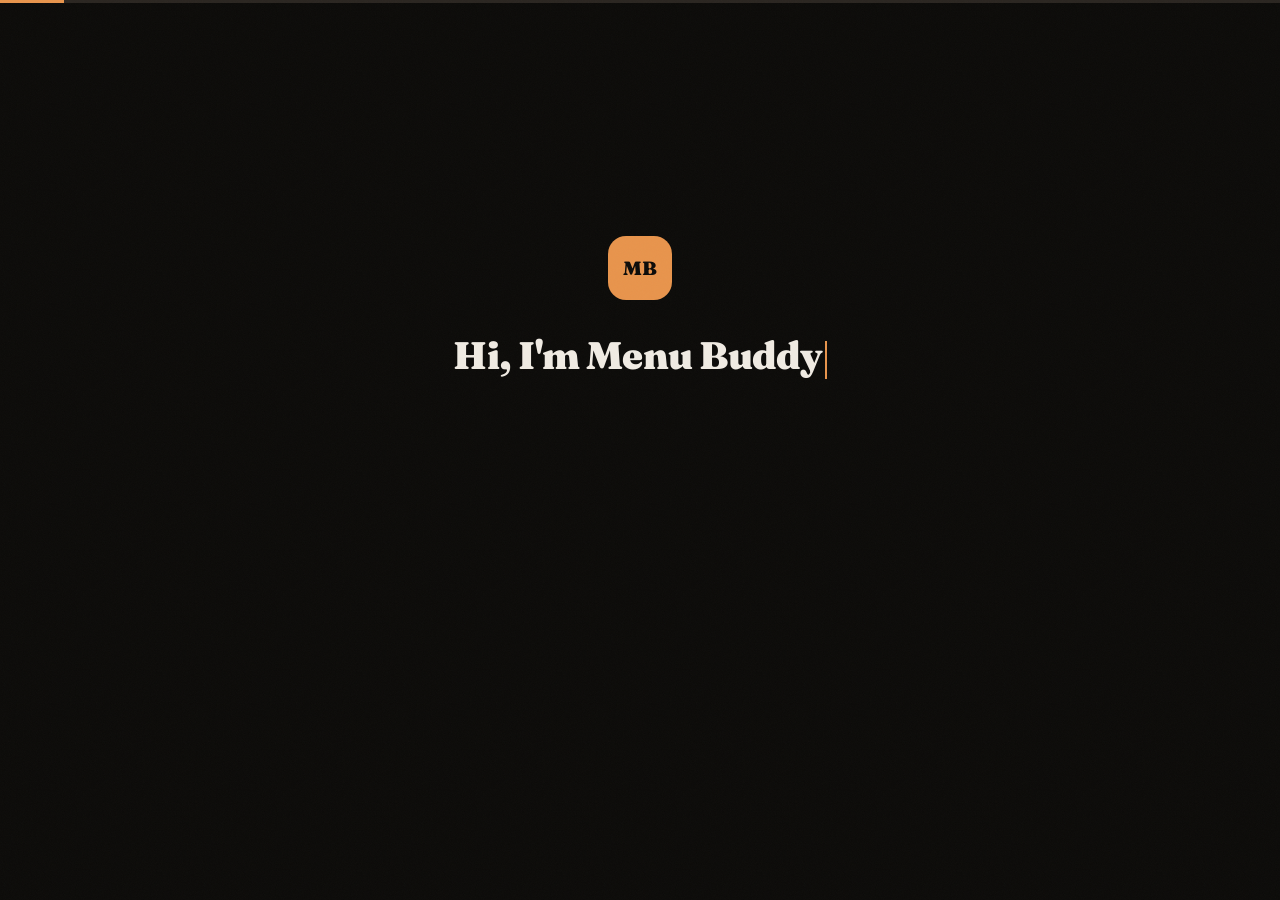
==== commit 6f1feae0: "Rebuild demo: full-screen flow with transitions, typing animation, one food per screen" ====
--- a/demo.html
+++ b/demo.html
@@ -2,7 +2,7 @@
 <html lang="en">
 <head>
     <meta charset="UTF-8">
-    <meta name="viewport" content="width=device-width, initial-scale=1.0">
+    <meta name="viewport" content="width=device-width, initial-scale=1.0, maximum-scale=1.0, user-scalable=no">
     <title>Menu Buddy - Taste Profile</title>
     <link rel="preconnect" href="https://fonts.googleapis.com">
     <link rel="preconnect" href="https://fonts.gstatic.com" crossorigin>
@@ -13,181 +13,54 @@
 
     <div class="grain"></div>
 
-    <!-- Progress bar -->
+    <!-- Progress -->
     <div class="progress-bar">
         <div class="progress-fill" id="progressFill"></div>
     </div>
 
-    <!-- Header -->
-    <header class="demo-header">
-        <div class="demo-header-inner">
-            <span class="logo-icon">MB</span>
-            <span class="logo-text">Menu Buddy</span>
-        </div>
-    </header>
+    <!-- Screens container -->
+    <div class="screens" id="screens">
 
-    <!-- Timeline -->
-    <main class="timeline" id="timeline">
+        <!-- Screen 0: Welcome -->
+        <section class="screen active" data-screen="0">
+            <div class="screen-content center-content">
+                <div class="logo-large">MB</div>
+                <h1 class="typed-heading" id="typedHeading"></h1>
+                <p class="welcome-sub" id="welcomeSub">I help picky eaters figure out what to order. Let's build your taste profile.</p>
+                <div class="welcome-note" id="welcomeNote">
+                    <svg width="16" height="16" viewBox="0 0 24 24" fill="none" stroke="currentColor" stroke-width="2"><circle cx="12" cy="12" r="10"/><path d="M12 16v-4"/><path d="M12 8h.01"/></svg>
+                    <span>This is just a starting point. Quick gut reactions, not a test. I get smarter every time you use me.</span>
+                </div>
+                <button class="primary-btn" data-goto="1" id="welcomeBtn" style="opacity:0">Let's go</button>
+            </div>
+        </section>
 
-        <!-- Step 0: Welcome + Expectations -->
-        <div class="step" data-step="0">
-            <div class="ai-message">
-                <div class="ai-avatar">MB</div>
-                <div class="ai-bubble">
-                    <p class="ai-greeting">Hey, I'm your Menu Buddy.</p>
-                    <p>I'm going to show you some foods and you tell me how you feel about them. Quick gut reactions — don't overthink it.</p>
+        <!-- Screen 1-15: Individual food items -->
+        <!-- Injected by JS -->
+
+        <!-- Screen 16: Follow-ups intro -->
+        <section class="screen" data-screen="16">
+            <div class="screen-content center-content">
+                <div class="section-icon">
+                    <svg width="32" height="32" viewBox="0 0 24 24" fill="none" stroke="currentColor" stroke-width="1.5"><path d="M21 15a2 2 0 0 1-2 2H7l-4 4V5a2 2 0 0 1 2-2h14a2 2 0 0 1 2 2z"/></svg>
                 </div>
+                <h2>A few follow-ups</h2>
+                <p class="section-desc">I noticed some foods where the answer might depend on how they're prepared. Let me check a few things.</p>
+                <button class="primary-btn" data-goto="17">Continue</button>
             </div>
+        </section>
 
-            <div class="component-card expectations-card">
-                <div class="expect-item">
-                    <div class="expect-icon">
-                        <svg width="20" height="20" viewBox="0 0 24 24" fill="none" stroke="currentColor" stroke-width="2"><circle cx="12" cy="12" r="10"/><path d="M12 16v-4"/><path d="M12 8h.01"/></svg>
-                    </div>
-                    <div>
-                        <div class="expect-title">This is just a starting point</div>
-                        <div class="expect-desc">Your answers don't have to be perfect. I'll ask follow-ups where it matters, and I get smarter every time you use me at a real restaurant.</div>
-                    </div>
-                </div>
-                <div class="expect-item">
-                    <div class="expect-icon">
-                        <svg width="20" height="20" viewBox="0 0 24 24" fill="none" stroke="currentColor" stroke-width="2"><path d="M21 15a2 2 0 0 1-2 2H7l-4 4V5a2 2 0 0 1 2-2h14a2 2 0 0 1 2 2z"/></svg>
-                    </div>
-                    <div>
-                        <div class="expect-title">Add notes whenever you want</div>
-                        <div class="expect-desc">"Tomatoes" is a broad question — if the answer is "it depends," hit the note button and tell me more. Or just tap your gut feeling and we'll refine later.</div>
-                    </div>
-                </div>
-                <div class="expect-item">
-                    <div class="expect-icon">
-                        <svg width="20" height="20" viewBox="0 0 24 24" fill="none" stroke="currentColor" stroke-width="2"><path d="M12 20V10"/><path d="M18 20V4"/><path d="M6 20v-4"/></svg>
-                    </div>
-                    <div>
-                        <div class="expect-title">6 options per food</div>
-                        <div class="expect-desc">Love it, it's fine, not really, hard no, it depends, or never tried. "Not really" and "hard no" are different — one is a preference, the other is a dealbreaker.</div>
-                    </div>
-                </div>
-                <button class="continue-btn" data-next="1">Let's go</button>
-            </div>
-        </div>
+        <!-- Screen 17+: Follow-up screens (injected by JS) -->
 
-        <!-- Step 1: Gateway Items Grid -->
-        <div class="step hidden" data-step="1">
-            <div class="ai-message">
-                <div class="ai-avatar">MB</div>
-                <div class="ai-bubble">
-                    <p>Here are 15 foods. Quick reactions — tap to set how you feel, use the note icon if it's complicated.</p>
-                </div>
-            </div>
+        <!-- Free text screen (injected by JS after follow-ups) -->
 
-            <div class="component-card">
-                <div class="food-grid" id="foodGrid">
-                    <!-- Items injected by JS -->
-                </div>
-                <button class="continue-btn" data-next="2" id="roundOneNext">Next</button>
-            </div>
-        </div>
+        <!-- Profile screen (injected by JS at the end) -->
 
-        <!-- Step 2: Round 2 transition + follow-ups -->
-        <div class="step hidden" data-step="2">
-            <div class="ai-message">
-                <div class="ai-avatar">MB</div>
-                <div class="ai-bubble">
-                    <p>Good start. I noticed some foods where the answer might depend on how they're prepared. Let me check a few things — this'll make my recommendations much more accurate.</p>
-                </div>
-            </div>
-
-            <div class="component-card">
-                <div class="followup-list" id="followupList">
-                    <!-- Injected by JS based on Round 1 responses -->
-                </div>
-                <button class="continue-btn" data-next="3" id="roundTwoNext">Next</button>
-            </div>
-        </div>
-
-        <!-- Step 3: Free text -->
-        <div class="step hidden" data-step="3">
-            <div class="ai-message">
-                <div class="ai-avatar">MB</div>
-                <div class="ai-bubble">
-                    <p>Almost done. Is there anything else I should know? A meal that went horribly wrong, a food rule that's hard to explain, a weird exception — anything at all.</p>
-                    <p class="ai-hint">This is optional. But the best profiles come from the stories that don't fit neatly into buttons.</p>
-                </div>
-            </div>
-
-            <div class="component-card">
-                <div class="freetext-wrap">
-                    <textarea class="freetext-input" id="mealStory" rows="4" placeholder="That time I ordered the..."></textarea>
-                </div>
-                <button class="continue-btn" data-next="4">Build my profile</button>
-                <button class="skip-btn" data-next="4">Skip for now</button>
-            </div>
-        </div>
-
-        <!-- Step 4: AI-generated profile -->
-        <div class="step hidden" data-step="4">
-            <div class="ai-message">
-                <div class="ai-avatar">MB</div>
-                <div class="ai-bubble">
-                    <p>Here's your taste profile. Everything is editable — this gets smarter every time you scan a real menu.</p>
-                </div>
-            </div>
-
-            <div class="component-card">
-                <!-- Safe Food Core -->
-                <div class="profile-block safe-block">
-                    <div class="profile-block-header">
-                        <div class="block-icon safe">
-                            <svg width="18" height="18" viewBox="0 0 24 24" fill="none" stroke="currentColor" stroke-width="2"><path d="M12 22s8-4 8-10V5l-8-3-8 3v7c0 6 8 10 8 10z"/></svg>
-                        </div>
-                        <div class="block-title">Safe Food Core</div>
-                    </div>
-                    <div class="block-desc">These are your reliable go-tos. When you're stressed or unsure, look for these on any menu.</div>
-                    <div class="safe-foods" id="safeFoods">
-                        <!-- Filled by JS -->
-                    </div>
-                </div>
-
-                <!-- Narrative Profile -->
-                <div class="profile-block narrative-block">
-                    <div class="profile-block-header">
-                        <div class="block-icon narrative">
-                            <svg width="18" height="18" viewBox="0 0 24 24" fill="none" stroke="currentColor" stroke-width="2"><path d="M14 2H6a2 2 0 0 0-2 2v16a2 2 0 0 0 2 2h12a2 2 0 0 0 2-2V8z"/><polyline points="14 2 14 8 20 8"/><line x1="16" y1="13" x2="8" y2="13"/><line x1="16" y1="17" x2="8" y2="17"/></svg>
-                        </div>
-                        <div class="block-title">Your Taste Profile</div>
-                    </div>
-                    <div class="block-desc">Written in your words. The AI reads this when analyzing menus.</div>
-                    <div class="narrative-entries" id="narrativeEntries">
-                        <!-- Filled by JS -->
-                    </div>
-                </div>
-
-                <!-- Hard Rules -->
-                <div class="profile-block rules-block">
-                    <div class="profile-block-header">
-                        <div class="block-icon rules">
-                            <svg width="18" height="18" viewBox="0 0 24 24" fill="none" stroke="currentColor" stroke-width="2"><circle cx="12" cy="12" r="10"/><line x1="15" y1="9" x2="9" y2="15"/><line x1="9" y1="9" x2="15" y2="15"/></svg>
-                        </div>
-                        <div class="block-title">Hard Rules</div>
-                    </div>
-                    <div class="block-desc">Absolute dealbreakers. These always flag red, no matter what.</div>
-                    <div class="hard-rules" id="hardRules">
-                        <!-- Filled by JS -->
-                    </div>
-                </div>
-
-                <!-- Confidence -->
-                <div class="confidence-wrap">
-                    <div class="confidence-bar"><div class="confidence-fill" id="confidenceFill"></div></div>
-                    <div class="confidence-text" id="confidenceText"></div>
-                </div>
-            </div>
-        </div>
-
-    </main>
+    </div>
 
     <!-- Note modal -->
     <div class="note-modal hidden" id="noteModal">
+        <div class="note-modal-backdrop" id="noteModalBackdrop"></div>
         <div class="note-modal-inner">
             <div class="note-modal-header">
                 <span class="note-modal-title" id="noteModalTitle">Add a note</span>
--- a/demo.css
+++ b/demo.css
@@ -1,6 +1,6 @@
 /* ============================================
-   Menu Buddy — Taste Profile Demo v2
-   Research-backed item selection, 6 responses
+   Menu Buddy — Taste Profile Demo v3
+   Screen-based flow, clean transitions
    ============================================ */
 
 :root {
@@ -40,15 +40,16 @@
 }
 
 *, *::before, *::after { box-sizing: border-box; margin: 0; padding: 0; }
-html { scroll-behavior: smooth; -webkit-font-smoothing: antialiased; }
+html { -webkit-font-smoothing: antialiased; }
 
 body {
     font-family: var(--font-body);
     background: var(--bg);
     color: var(--text);
     line-height: 1.6;
-    overflow-x: hidden;
-    min-height: 100vh;
+    overflow: hidden;
+    height: 100dvh;
+    width: 100vw;
 }
 
 .grain {
@@ -57,174 +58,349 @@
     background-size: 200px;
 }
 
-/* Progress */
+/* ============================================
+   Progress
+   ============================================ */
 .progress-bar { position: fixed; top: 0; left: 0; right: 0; height: 3px; background: var(--border); z-index: 1001; }
-.progress-fill { height: 100%; width: 0%; background: var(--accent); transition: width 0.6s cubic-bezier(0.22, 1, 0.36, 1); }
-
-/* Header */
-.demo-header { position: fixed; top: 3px; left: 0; right: 0; z-index: 1000; padding: 14px 16px; background: rgba(12, 11, 9, 0.85); backdrop-filter: blur(20px); -webkit-backdrop-filter: blur(20px); border-bottom: 1px solid var(--border); }
-.demo-header-inner { max-width: 640px; margin: 0 auto; display: flex; align-items: center; gap: 10px; }
-.logo-icon { display: inline-flex; align-items: center; justify-content: center; width: 32px; height: 32px; background: var(--accent); color: var(--bg); font-family: var(--font-display); font-weight: 900; font-size: 0.65rem; border-radius: 8px; }
-.logo-text { font-family: var(--font-display); font-weight: 700; font-size: 1rem; color: var(--text); }
-
-/* Timeline */
-.timeline { max-width: 640px; margin: 0 auto; padding: 80px 16px 120px; }
-
-/* Steps */
-.step { margin-bottom: 12px; animation: stepIn 0.5s cubic-bezier(0.22, 1, 0.36, 1) both; }
-.step.hidden { display: none; }
-@keyframes stepIn { from { opacity: 0; transform: translateY(20px); } to { opacity: 1; transform: translateY(0); } }
-
-/* AI Messages */
-.ai-message { display: flex; gap: 12px; margin-bottom: 16px; align-items: flex-start; }
-.ai-avatar { width: 32px; height: 32px; min-width: 32px; background: var(--accent); color: var(--bg); font-family: var(--font-display); font-weight: 900; font-size: 0.6rem; border-radius: 8px; display: flex; align-items: center; justify-content: center; margin-top: 2px; }
-.ai-bubble { background: var(--bg-card); border: 1px solid var(--border); border-radius: 2px var(--radius-lg) var(--radius-lg) var(--radius-lg); padding: 16px 20px; max-width: calc(100% - 44px); }
-.ai-bubble p { color: var(--text-muted); font-size: 0.92rem; line-height: 1.65; margin-bottom: 8px; max-width: none; }
-.ai-bubble p:last-child { margin-bottom: 0; }
-.ai-greeting { font-family: var(--font-display); font-weight: 700; font-size: 1.1rem !important; color: var(--text) !important; }
-.ai-hint { font-size: 0.82rem !important; color: var(--text-dim) !important; font-style: italic; }
-
-/* Component cards */
-.component-card { margin-left: 44px; margin-bottom: 8px; }
-
-/* Buttons */
-.continue-btn { display: block; width: 100%; padding: 14px 24px; margin-top: 16px; background: var(--accent); color: var(--bg); border: none; border-radius: 100px; font-family: var(--font-body); font-weight: 700; font-size: 0.9rem; cursor: pointer; transition: all 0.25s ease; }
-.continue-btn:hover { transform: translateY(-1px); box-shadow: 0 8px 24px rgba(232, 148, 76, 0.2); }
-.skip-btn { display: block; width: 100%; padding: 12px 24px; margin-top: 8px; background: none; color: var(--text-dim); border: 1px solid var(--border); border-radius: 100px; font-family: var(--font-body); font-weight: 600; font-size: 0.85rem; cursor: pointer; transition: all 0.2s ease; }
-.skip-btn:hover { color: var(--text-muted); border-color: var(--border-light); }
-
-/* ============================================
-   Expectations Card (Step 0)
-   ============================================ */
-.expectations-card { background: var(--bg-card); border: 1px solid var(--border); border-radius: var(--radius-lg); padding: 24px; }
-.expect-item { display: flex; gap: 14px; align-items: flex-start; padding: 14px 0; border-bottom: 1px solid var(--border); }
-.expect-item:last-of-type { border-bottom: none; }
-.expect-icon { color: var(--accent); min-width: 20px; margin-top: 1px; }
-.expect-title { font-weight: 700; font-size: 0.9rem; color: var(--text); margin-bottom: 2px; }
-.expect-desc { font-size: 0.82rem; color: var(--text-dim); line-height: 1.55; }
-
-/* ============================================
-   Food Item Grid (Round 1)
-   ============================================ */
-.food-grid { display: flex; flex-direction: column; gap: 12px; }
-
-.food-item {
+.progress-fill { height: 100%; width: 0%; background: var(--accent); transition: width 0.5s cubic-bezier(0.22, 1, 0.36, 1); }
+
+/* ============================================
+   Screens
+   ============================================ */
+.screens {
+    position: relative;
+    width: 100%;
+    height: 100dvh;
+    overflow: hidden;
+}
+
+.screen {
+    position: absolute;
+    inset: 0;
+    display: flex;
+    align-items: center;
+    justify-content: center;
+    padding: 24px 20px;
+    opacity: 0;
+    transform: translateX(60px);
+    pointer-events: none;
+    transition: opacity 0.4s ease, transform 0.4s cubic-bezier(0.22, 1, 0.36, 1);
+    overflow-y: auto;
+    -webkit-overflow-scrolling: touch;
+}
+
+.screen.active {
+    opacity: 1;
+    transform: translateX(0);
+    pointer-events: auto;
+}
+
+.screen.exit {
+    opacity: 0;
+    transform: translateX(-60px);
+    pointer-events: none;
+}
+
+.screen-content {
+    width: 100%;
+    max-width: 420px;
+    margin: 0 auto;
+}
+
+.center-content { text-align: center; }
+
+/* ============================================
+   Welcome Screen
+   ============================================ */
+.logo-large {
+    display: inline-flex;
+    align-items: center;
+    justify-content: center;
+    width: 64px; height: 64px;
+    background: var(--accent);
+    color: var(--bg);
+    font-family: var(--font-display);
+    font-weight: 900;
+    font-size: 1.2rem;
+    border-radius: 18px;
+    margin-bottom: 32px;
+}
+
+.typed-heading {
+    font-family: var(--font-display);
+    font-weight: 900;
+    font-size: clamp(1.8rem, 5vw, 2.4rem);
+    line-height: 1.2;
+    letter-spacing: -0.02em;
+    min-height: 2.5em;
+    margin-bottom: 16px;
+}
+
+.typed-heading .cursor {
+    display: inline-block;
+    width: 2px;
+    height: 1em;
+    background: var(--accent);
+    margin-left: 2px;
+    vertical-align: text-bottom;
+    animation: blink 0.8s step-end infinite;
+}
+
+@keyframes blink { 50% { opacity: 0; } }
+
+.welcome-sub {
+    font-size: 1rem;
+    color: var(--text-muted);
+    max-width: 36ch;
+    margin: 0 auto 24px;
+    line-height: 1.6;
+    opacity: 0;
+    transition: opacity 0.5s ease;
+}
+
+.welcome-note {
+    display: flex;
+    align-items: flex-start;
+    gap: 10px;
+    text-align: left;
+    padding: 14px 18px;
     background: var(--bg-card);
     border: 1px solid var(--border);
-    border-radius: var(--radius-lg);
-    padding: 16px;
-    transition: border-color 0.3s, background 0.3s;
-}
-
-.food-item-header {
-    display: flex; align-items: center; justify-content: space-between; margin-bottom: 10px;
-}
-
-.food-item-info { display: flex; align-items: center; gap: 12px; }
-.food-item-emoji { font-size: 1.5rem; width: 36px; text-align: center; }
-.food-item-name { font-family: var(--font-display); font-weight: 700; font-size: 1rem; }
-.food-item-desc { font-size: 0.72rem; color: var(--text-dim); margin-top: 1px; }
-
-.food-note-btn {
-    width: 32px; height: 32px; display: flex; align-items: center; justify-content: center;
-    background: none; border: 1px solid var(--border); border-radius: 8px;
-    color: var(--text-dim); cursor: pointer; transition: all 0.2s; flex-shrink: 0;
-}
-.food-note-btn:hover { border-color: var(--accent-border); color: var(--accent); }
-.food-note-btn.has-note { background: var(--accent-soft); border-color: var(--accent-border); color: var(--accent); }
-
-.food-reactions {
-    display: grid;
-    grid-template-columns: repeat(6, 1fr);
-    gap: 4px;
-}
-
-.reaction-btn {
-    padding: 7px 2px;
-    background: var(--bg);
+    border-radius: var(--radius);
+    margin-bottom: 28px;
+    opacity: 0;
+    transition: opacity 0.5s ease;
+}
+
+.welcome-note svg { color: var(--accent); min-width: 16px; margin-top: 2px; }
+.welcome-note span { font-size: 0.82rem; color: var(--text-dim); line-height: 1.55; }
+
+/* ============================================
+   Buttons
+   ============================================ */
+.primary-btn {
+    display: inline-flex; align-items: center; justify-content: center;
+    padding: 14px 40px; min-width: 160px;
+    background: var(--accent); color: var(--bg);
+    border: none; border-radius: 100px;
+    font-family: var(--font-body); font-weight: 700; font-size: 0.95rem;
+    cursor: pointer; transition: all 0.25s ease;
+}
+.primary-btn:hover { transform: translateY(-1px); box-shadow: 0 8px 24px rgba(232, 148, 76, 0.2); }
+
+.ghost-btn {
+    display: inline-flex; align-items: center; justify-content: center;
+    padding: 12px 32px;
+    background: none; color: var(--text-dim);
+    border: 1px solid var(--border); border-radius: 100px;
+    font-family: var(--font-body); font-weight: 600; font-size: 0.85rem;
+    cursor: pointer; transition: all 0.2s;
+}
+.ghost-btn:hover { color: var(--text-muted); border-color: var(--border-light); }
+
+/* ============================================
+   Section Intros
+   ============================================ */
+.section-icon { color: var(--accent); margin-bottom: 20px; }
+.screen-content h2 {
+    font-family: var(--font-display); font-weight: 700;
+    font-size: clamp(1.5rem, 4vw, 2rem); margin-bottom: 12px;
+}
+.section-desc {
+    font-size: 0.95rem; color: var(--text-muted);
+    max-width: 36ch; margin: 0 auto 32px; line-height: 1.65;
+}
+
+/* ============================================
+   Food Item Screen
+   ============================================ */
+.food-screen-content {
+    text-align: center;
+}
+
+.food-counter {
+    font-size: 0.72rem; font-weight: 600; color: var(--text-dim);
+    text-transform: uppercase; letter-spacing: 0.12em; margin-bottom: 24px;
+}
+
+.food-icon-large {
+    width: 72px; height: 72px;
+    margin: 0 auto 20px;
+    color: var(--accent);
+    display: flex; align-items: center; justify-content: center;
+}
+
+.food-icon-large svg { width: 56px; height: 56px; }
+
+.food-name-large {
+    font-family: var(--font-display); font-weight: 900;
+    font-size: clamp(1.6rem, 5vw, 2.2rem);
+    margin-bottom: 6px;
+}
+
+.food-desc-large {
+    font-size: 0.88rem; color: var(--text-dim); margin-bottom: 32px;
+}
+
+.reactions-stack {
+    display: flex; flex-direction: column; gap: 8px;
+    max-width: 320px; margin: 0 auto 20px;
+}
+
+.reaction-row {
+    display: flex;
+    padding: 13px 18px;
+    background: var(--bg-card);
     border: 1px solid var(--border);
-    border-radius: var(--radius-sm);
-    color: var(--text-dim);
-    font-family: var(--font-body);
-    font-size: 0.62rem;
-    font-weight: 600;
+    border-radius: var(--radius);
     cursor: pointer;
     transition: all 0.2s ease;
-    text-align: center;
-    line-height: 1.3;
-}
-.reaction-btn:hover { border-color: var(--text-dim); color: var(--text-muted); }
-
-.reaction-btn.active[data-value="love"] { background: var(--green-soft); border-color: var(--green-border); color: var(--green); }
-.reaction-btn.active[data-value="fine"] { background: var(--accent-soft); border-color: var(--accent-border); color: var(--accent); }
-.reaction-btn.active[data-value="meh"] { background: var(--meh-soft); border-color: var(--meh-border); color: var(--meh); }
-.reaction-btn.active[data-value="hard_no"] { background: var(--red-soft); border-color: var(--red-border); color: var(--red); }
-.reaction-btn.active[data-value="depends"] { background: var(--yellow-soft); border-color: var(--yellow-border); color: var(--yellow); }
-.reaction-btn.active[data-value="unknown"] { background: var(--blue-soft); border-color: var(--blue-border); color: var(--blue); }
-
-/* Food item border changes based on selection */
-.food-item[data-selected="love"] { border-color: var(--green-border); }
-.food-item[data-selected="hard_no"] { border-color: var(--red-border); }
-.food-item[data-selected="depends"] { border-color: var(--yellow-border); }
-.food-item[data-selected="meh"] { border-color: var(--meh-border); }
-
-/* Note indicator */
-.food-item-note {
-    margin-top: 8px; padding: 8px 12px;
-    background: var(--accent-soft); border-radius: var(--radius-sm);
-    font-size: 0.75rem; color: var(--accent); font-style: italic; line-height: 1.5;
+    align-items: center;
+    gap: 12px;
+}
+
+.reaction-row:hover { border-color: var(--border-light); background: var(--bg-card-hover); }
+
+.reaction-row .reaction-dot {
+    width: 10px; height: 10px; border-radius: 50%; flex-shrink: 0;
+    border: 2px solid var(--border-light);
+    transition: all 0.2s;
+}
+
+.reaction-row .reaction-label {
+    font-size: 0.88rem; font-weight: 600; color: var(--text-muted);
+    transition: color 0.2s;
+}
+
+.reaction-row.active { border-color: var(--accent-border); }
+.reaction-row.active .reaction-label { color: var(--text); }
+
+.reaction-row.active[data-value="love"] { border-color: var(--green-border); background: var(--green-soft); }
+.reaction-row.active[data-value="love"] .reaction-dot { background: var(--green); border-color: var(--green); }
+
+.reaction-row.active[data-value="fine"] { border-color: var(--accent-border); background: var(--accent-soft); }
+.reaction-row.active[data-value="fine"] .reaction-dot { background: var(--accent); border-color: var(--accent); }
+
+.reaction-row.active[data-value="meh"] { border-color: var(--meh-border); background: var(--meh-soft); }
+.reaction-row.active[data-value="meh"] .reaction-dot { background: var(--meh); border-color: var(--meh); }
+
+.reaction-row.active[data-value="hard_no"] { border-color: var(--red-border); background: var(--red-soft); }
+.reaction-row.active[data-value="hard_no"] .reaction-dot { background: var(--red); border-color: var(--red); }
+
+.reaction-row.active[data-value="depends"] { border-color: var(--yellow-border); background: var(--yellow-soft); }
+.reaction-row.active[data-value="depends"] .reaction-dot { background: var(--yellow); border-color: var(--yellow); }
+
+.reaction-row.active[data-value="unknown"] { border-color: var(--blue-border); background: var(--blue-soft); }
+.reaction-row.active[data-value="unknown"] .reaction-dot { background: var(--blue); border-color: var(--blue); }
+
+.food-actions {
+    display: flex; gap: 8px; justify-content: center; margin-top: 8px;
+    max-width: 320px; margin-left: auto; margin-right: auto;
+}
+
+.note-btn {
+    display: flex; align-items: center; gap: 6px;
+    padding: 10px 16px;
+    background: none; border: 1px solid var(--border); border-radius: 100px;
+    color: var(--text-dim); font-family: var(--font-body); font-size: 0.78rem; font-weight: 600;
+    cursor: pointer; transition: all 0.2s;
+}
+.note-btn:hover { border-color: var(--accent-border); color: var(--accent); }
+.note-btn.has-note { background: var(--accent-soft); border-color: var(--accent-border); color: var(--accent); }
+
+.next-food-btn {
+    flex: 1;
+    padding: 12px 24px;
+    background: var(--accent); color: var(--bg);
+    border: none; border-radius: 100px;
+    font-family: var(--font-body); font-weight: 700; font-size: 0.88rem;
+    cursor: pointer; transition: all 0.2s;
+}
+.next-food-btn:hover { transform: translateY(-1px); box-shadow: 0 6px 20px rgba(232, 148, 76, 0.2); }
+
+.food-note-display {
+    max-width: 320px; margin: 12px auto 0;
+    padding: 10px 14px; background: var(--accent-soft);
+    border-radius: var(--radius-sm);
+    font-size: 0.78rem; color: var(--accent); font-style: italic;
+    text-align: left; line-height: 1.5;
     display: none;
 }
-.food-item-note.visible { display: block; }
-
-/* ============================================
-   Round 2: Follow-ups
-   ============================================ */
-.followup-list { display: flex; flex-direction: column; gap: 20px; }
-
-.followup-group {
-    background: var(--bg-card); border: 1px solid var(--border); border-radius: var(--radius-lg); padding: 20px;
-}
-
-.followup-group-title {
-    font-family: var(--font-display); font-weight: 700; font-size: 0.95rem; margin-bottom: 4px;
-}
-
-.followup-group-context {
-    font-size: 0.78rem; color: var(--text-dim); margin-bottom: 14px; line-height: 1.5;
-}
-
-.followup-variants { display: flex; flex-direction: column; gap: 8px; }
-
-.followup-variant {
-    display: flex; align-items: center; justify-content: space-between;
-    padding: 10px 14px; background: var(--bg); border: 1px solid var(--border);
-    border-radius: var(--radius); transition: all 0.2s;
-}
-
-.followup-variant-name { font-size: 0.85rem; font-weight: 600; }
-.followup-variant-desc { font-size: 0.7rem; color: var(--text-dim); }
-
-.followup-reactions {
-    display: flex; gap: 4px; flex-shrink: 0;
-}
-
-.followup-reactions .reaction-btn { padding: 6px 8px; font-size: 0.6rem; }
-
-/* ============================================
-   Free Text
-   ============================================ */
-.freetext-wrap { margin-bottom: 4px; }
-.freetext-input { width: 100%; padding: 16px 20px; background: var(--bg-card); border: 1px solid var(--border); border-radius: var(--radius-lg); color: var(--text); font-family: var(--font-body); font-size: 0.92rem; line-height: 1.6; outline: none; resize: vertical; min-height: 100px; transition: border-color 0.2s; }
+.food-note-display.visible { display: block; }
+
+/* ============================================
+   Follow-up Screen
+   ============================================ */
+.followup-content { text-align: left; }
+
+.followup-title {
+    font-family: var(--font-display); font-weight: 700;
+    font-size: 1.3rem; margin-bottom: 4px; text-align: center;
+}
+
+.followup-context {
+    font-size: 0.88rem; color: var(--text-muted); text-align: center;
+    margin-bottom: 24px; line-height: 1.55;
+}
+
+.followup-user-note {
+    font-size: 0.78rem; color: var(--accent); font-style: italic;
+    text-align: center; margin-bottom: 16px;
+    padding: 8px 14px; background: var(--accent-soft); border-radius: var(--radius-sm);
+}
+
+.followup-variants { display: flex; flex-direction: column; gap: 8px; margin-bottom: 20px; }
+
+.fu-variant {
+    background: var(--bg-card); border: 1px solid var(--border);
+    border-radius: var(--radius); padding: 14px 16px;
+    transition: all 0.2s;
+}
+
+.fu-variant-top { display: flex; align-items: center; justify-content: space-between; margin-bottom: 8px; }
+.fu-variant-name { font-weight: 700; font-size: 0.9rem; }
+.fu-variant-desc { font-size: 0.72rem; color: var(--text-dim); }
+
+.fu-reactions { display: flex; gap: 6px; }
+
+.fu-react-btn {
+    padding: 6px 12px; background: var(--bg);
+    border: 1px solid var(--border); border-radius: var(--radius-sm);
+    font-family: var(--font-body); font-size: 0.72rem; font-weight: 600;
+    color: var(--text-dim); cursor: pointer; transition: all 0.2s;
+}
+.fu-react-btn:hover { border-color: var(--text-dim); }
+.fu-react-btn.active[data-value="love"] { background: var(--green-soft); border-color: var(--green-border); color: var(--green); }
+.fu-react-btn.active[data-value="fine"] { background: var(--accent-soft); border-color: var(--accent-border); color: var(--accent); }
+.fu-react-btn.active[data-value="hard_no"] { background: var(--red-soft); border-color: var(--red-border); color: var(--red); }
+
+/* ============================================
+   Free Text Screen
+   ============================================ */
+.freetext-input {
+    width: 100%; padding: 16px 20px;
+    background: var(--bg-card); border: 1px solid var(--border);
+    border-radius: var(--radius-lg); color: var(--text);
+    font-family: var(--font-body); font-size: 0.95rem; line-height: 1.6;
+    outline: none; resize: none; min-height: 120px;
+    transition: border-color 0.2s; margin-bottom: 20px;
+}
 .freetext-input:focus { border-color: var(--accent-border); }
 .freetext-input::placeholder { color: var(--text-dim); }
 
 /* ============================================
-   Profile Output
-   ============================================ */
+   Profile Screen
+   ============================================ */
+.profile-screen-content {
+    text-align: left;
+    max-width: 420px;
+    padding-top: 40px;
+    padding-bottom: 60px;
+}
+
 .profile-block {
     background: var(--bg-card); border: 1px solid var(--border);
-    border-radius: var(--radius-lg); padding: 20px; margin-bottom: 16px;
+    border-radius: var(--radius-lg); padding: 20px; margin-bottom: 14px;
 }
 
 .profile-block-header { display: flex; align-items: center; gap: 10px; margin-bottom: 6px; }
@@ -232,80 +408,37 @@
 .block-icon.safe { background: var(--green-soft); color: var(--green); }
 .block-icon.narrative { background: var(--accent-soft); color: var(--accent); }
 .block-icon.rules { background: var(--red-soft); color: var(--red); }
-.block-title { font-family: var(--font-display); font-weight: 700; font-size: 1.05rem; }
-.block-desc { font-size: 0.78rem; color: var(--text-dim); margin-bottom: 14px; line-height: 1.5; }
-
-/* Safe foods */
+.block-title { font-family: var(--font-display); font-weight: 700; font-size: 1rem; }
+.block-desc { font-size: 0.78rem; color: var(--text-dim); margin-bottom: 12px; line-height: 1.5; }
+
 .safe-foods { display: flex; flex-wrap: wrap; gap: 6px; }
-.safe-tag { padding: 6px 14px; border-radius: 100px; font-size: 0.78rem; font-weight: 600; background: var(--green-soft); border: 1px solid var(--green-border); color: var(--green); }
-
-/* Narrative entries */
-.narrative-entry {
-    padding: 12px 0; border-bottom: 1px solid var(--border);
-}
+.safe-tag { padding: 5px 12px; border-radius: 100px; font-size: 0.75rem; font-weight: 600; background: var(--green-soft); border: 1px solid var(--green-border); color: var(--green); }
+
+.narrative-entry { padding: 10px 0; border-bottom: 1px solid var(--border); }
 .narrative-entry:last-child { border-bottom: none; }
-.narrative-entry-title { font-family: var(--font-display); font-weight: 700; font-size: 0.9rem; margin-bottom: 4px; }
-.narrative-entry-text { font-size: 0.82rem; color: var(--text-muted); line-height: 1.6; }
-
-/* Hard rules */
+.narrative-entry-title { font-family: var(--font-display); font-weight: 700; font-size: 0.88rem; margin-bottom: 3px; }
+.narrative-entry-text { font-size: 0.8rem; color: var(--text-muted); line-height: 1.55; }
+
 .hard-rules { display: flex; flex-wrap: wrap; gap: 6px; }
-.hard-rule-tag { padding: 6px 14px; border-radius: 100px; font-size: 0.78rem; font-weight: 600; background: var(--red); color: #fff; }
-
-/* Confidence */
-.confidence-wrap { padding: 16px 20px; background: var(--bg-card); border: 1px solid var(--border); border-radius: var(--radius); margin-top: 16px; }
-.confidence-bar { height: 6px; background: var(--border); border-radius: 3px; margin-bottom: 10px; overflow: hidden; }
+.hard-rule-tag { padding: 5px 12px; border-radius: 100px; font-size: 0.75rem; font-weight: 600; background: var(--red); color: #fff; }
+
+.confidence-wrap { padding: 14px 18px; background: var(--bg-card); border: 1px solid var(--border); border-radius: var(--radius); margin-top: 14px; }
+.confidence-bar { height: 5px; background: var(--border); border-radius: 3px; margin-bottom: 8px; overflow: hidden; }
 .confidence-fill { height: 100%; background: linear-gradient(90deg, var(--accent), var(--yellow)); border-radius: 3px; transition: width 1s cubic-bezier(0.22, 1, 0.36, 1); }
-.confidence-text { font-size: 0.75rem; color: var(--text-dim); }
+.confidence-text { font-size: 0.72rem; color: var(--text-dim); }
 
 /* ============================================
    Note Modal
    ============================================ */
-.note-modal {
-    position: fixed; inset: 0; z-index: 2000;
-    background: rgba(0, 0, 0, 0.7); backdrop-filter: blur(8px);
-    display: flex; align-items: flex-end; justify-content: center;
-    padding: 16px;
-    animation: modalBgIn 0.2s ease;
-}
+.note-modal { position: fixed; inset: 0; z-index: 2000; display: flex; align-items: flex-end; justify-content: center; padding: 16px; }
 .note-modal.hidden { display: none; }
-@keyframes modalBgIn { from { opacity: 0; } to { opacity: 1; } }
-
-.note-modal-inner {
-    width: 100%; max-width: 500px;
-    background: var(--bg-elevated); border: 1px solid var(--border);
-    border-radius: var(--radius-lg) var(--radius-lg) var(--radius) var(--radius);
-    padding: 20px; animation: modalSlideUp 0.3s cubic-bezier(0.22, 1, 0.36, 1);
-}
+.note-modal-backdrop { position: absolute; inset: 0; background: rgba(0,0,0,0.6); backdrop-filter: blur(6px); }
+.note-modal-inner { position: relative; width: 100%; max-width: 440px; background: var(--bg-elevated); border: 1px solid var(--border); border-radius: var(--radius-lg) var(--radius-lg) var(--radius) var(--radius); padding: 20px; animation: modalSlideUp 0.3s cubic-bezier(0.22, 1, 0.36, 1); }
 @keyframes modalSlideUp { from { transform: translateY(40px); opacity: 0; } to { transform: translateY(0); opacity: 1; } }
-
 .note-modal-header { display: flex; align-items: center; justify-content: space-between; margin-bottom: 12px; }
 .note-modal-title { font-family: var(--font-display); font-weight: 700; font-size: 1rem; }
-.note-modal-close { background: none; border: none; color: var(--text-dim); cursor: pointer; padding: 4px; }
-.note-modal-close:hover { color: var(--text); }
-
-.note-modal-input {
-    width: 100%; padding: 14px 16px; background: var(--bg-card); border: 1px solid var(--border);
-    border-radius: var(--radius); color: var(--text); font-family: var(--font-body);
-    font-size: 0.9rem; line-height: 1.5; outline: none; resize: none; margin-bottom: 12px;
-}
+.note-modal-close { background: none; border: none; color: var(--text-dim); cursor: pointer; }
+.note-modal-input { width: 100%; padding: 14px 16px; background: var(--bg-card); border: 1px solid var(--border); border-radius: var(--radius); color: var(--text); font-family: var(--font-body); font-size: 0.9rem; line-height: 1.5; outline: none; resize: none; margin-bottom: 12px; }
 .note-modal-input:focus { border-color: var(--accent-border); }
 .note-modal-input::placeholder { color: var(--text-dim); }
-
-.note-modal-save {
-    width: 100%; padding: 12px; background: var(--accent); color: var(--bg);
-    border: none; border-radius: 100px; font-family: var(--font-body);
-    font-weight: 700; font-size: 0.88rem; cursor: pointer; transition: all 0.2s;
-}
-.note-modal-save:hover { transform: translateY(-1px); box-shadow: 0 6px 20px rgba(232, 148, 76, 0.2); }
-
-/* ============================================
-   Responsive
-   ============================================ */
-@media (min-width: 480px) {
-    .food-reactions { grid-template-columns: repeat(6, 1fr); }
-    .reaction-btn { font-size: 0.68rem; padding: 8px 4px; }
-}
-
-@media (min-width: 700px) {
-    .timeline { padding: 100px 24px 120px; }
-}
+.note-modal-save { width: 100%; padding: 12px; background: var(--accent); color: var(--bg); border: none; border-radius: 100px; font-family: var(--font-body); font-weight: 700; font-size: 0.88rem; cursor: pointer; }
